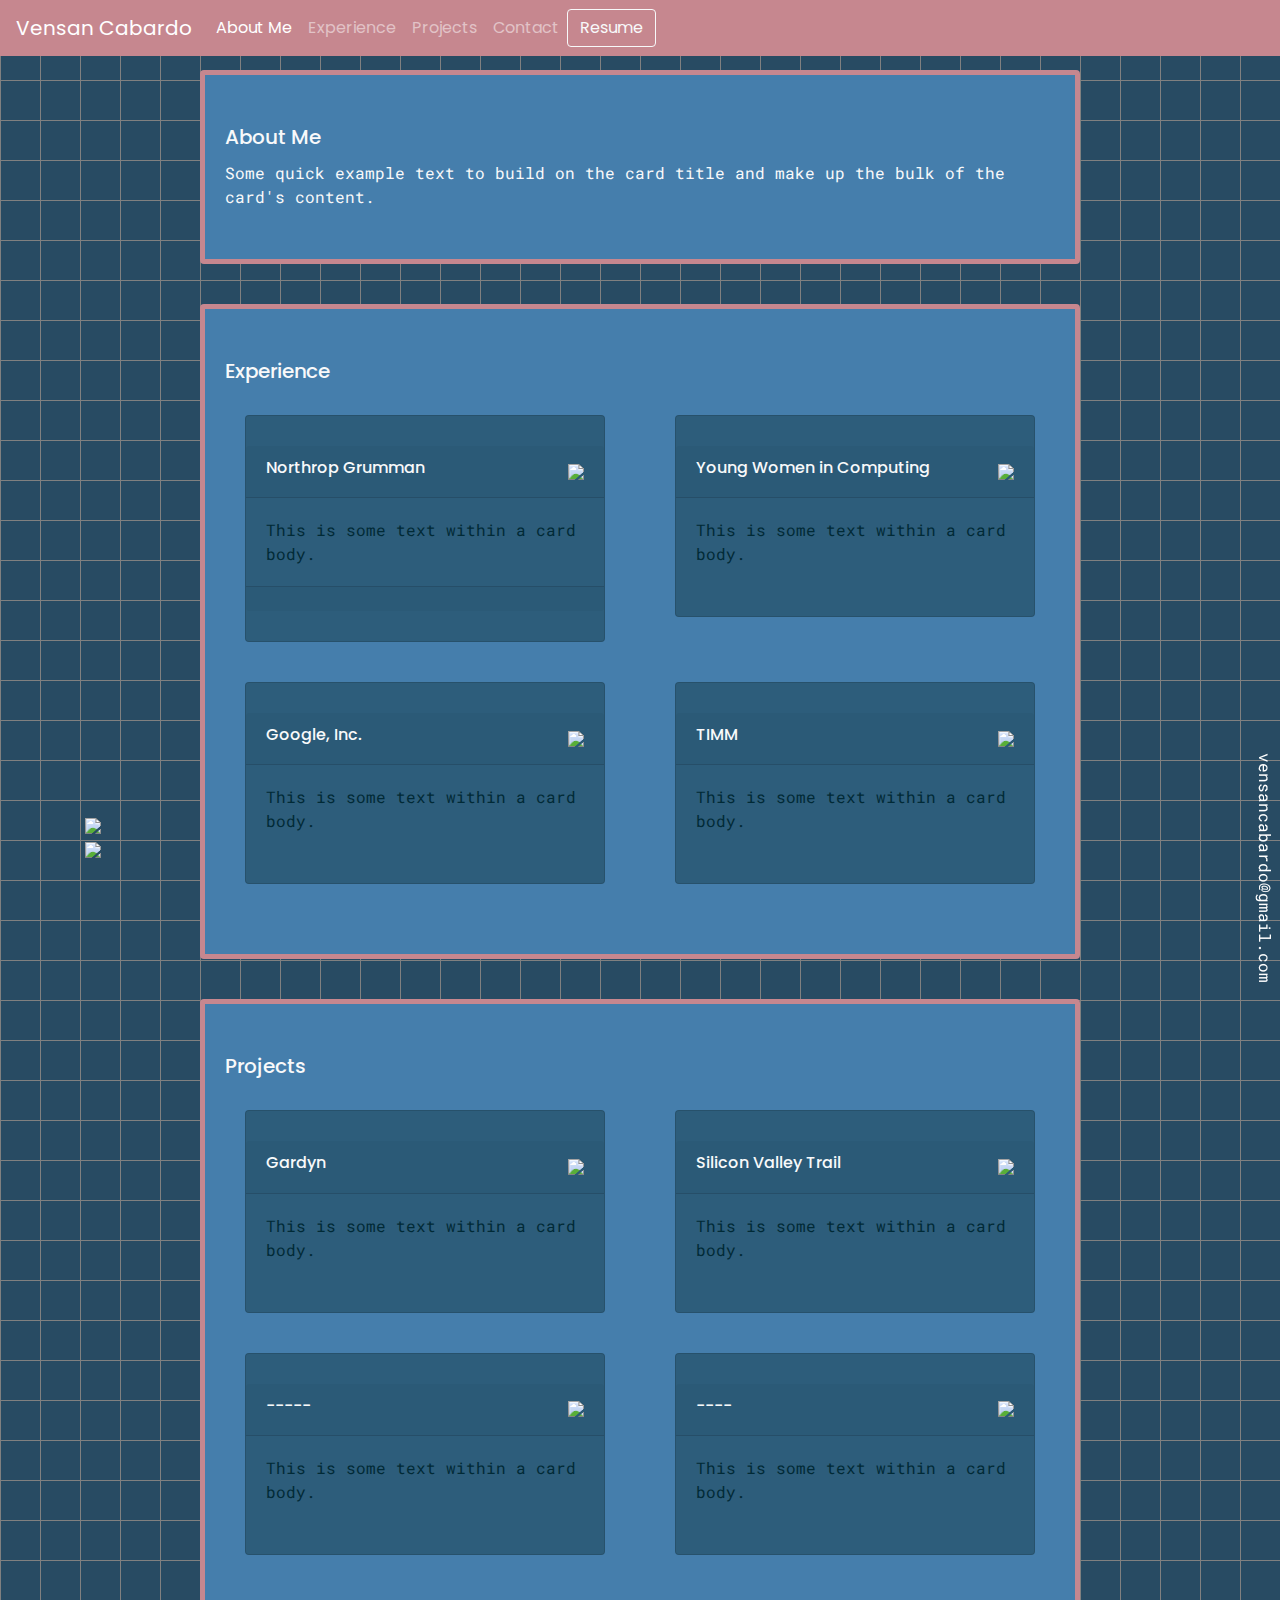
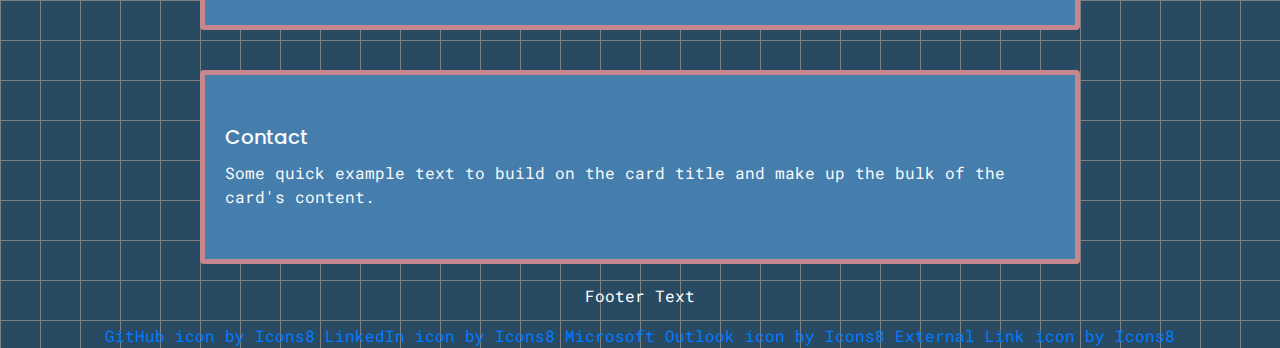
==== index.html @ 0f24e700 "A great deal of aesthetic changes, starting to fill in titles for the content that will go into the " ====
<!DOCTYPE html>
<html lang="en">
<head>
  <title>Vensan Cabardo</title>
  <meta charset="utf-8">
  <meta name="viewport" content="width=device-width, initial-scale=1">

  <link rel="stylesheet" href="https://maxcdn.bootstrapcdn.com/bootstrap/4.0.0/css/bootstrap.min.css" integrity="sha384-Gn5384xqQ1aoWXA+058RXPxPg6fy4IWvTNh0E263XmFcJlSAwiGgFAW/dAiS6JXm" crossorigin="anonymous">
  <link rel="preconnect" href="https://fonts.googleapis.com">
  <link rel="preconnect" href="https://fonts.gstatic.com" crossorigin>
  <link href="https://fonts.googleapis.com/css2?family=Poppins:ital,wght@1,600&display=swap" rel="stylesheet">
  <link href="https://fonts.googleapis.com/css2?family=Roboto+Mono:wght@200&display=swap" rel="stylesheet">

  <link rel="stylesheet" href="style.css">
</head>
<body>
  <nav class="navbar navbar-expand-lg navbar-dark navbar-bg-color fixed-top shadow-sm">
    <a class="navbar-brand" href="index.html">Vensan Cabardo</a>
    <button class="navbar-toggler" type="button" data-toggle="collapse" data-target="#navbarNav" aria-controls="navbarNav" aria-expanded="false" aria-label="Toggle navigation">
      <span class="navbar-toggler-icon"></span>
    </button>
    <div class="collapse navbar-collapse" id="navbarNav">
      <ul class="navbar-nav">
        <li class="nav-item active">
          <a class="nav-link" href="#about">About Me <span class="sr-only">(current)</span></a>
        </li>
        <li class="nav-item">
          <a class="nav-link" href="#experience">Experience</a>
        </li>
        <li class="nav-item">
          <a class="nav-link" href="#projects">Projects</a>
        </li>
        <li class="nav-item">
          <a class="nav-link" href="#contact">Contact</a>
        </li>
      </ul>

      <button class="btn btn-outline-light" type="button">Resume</button>
    </div>
  </nav>

  <div class="container">
    <div class="row">
      <div class="col-1">
        <div class="sidebar d-flex flex-column justify-content-center">
          <a href="https://github.com/vcabardo" target="_blank">
            <img class='logo' src="https://img.icons8.com/ios-glyphs/60/ffffff/github.png"/>
          </a>

          <a href="https://www.linkedin.com/in/vensan-cabardo/" target="_blank">
            <img class='logo' src="https://img.icons8.com/ios-glyphs/60/ffffff/linkedin.png"/>
          </a>
        </div>
      </div>

      <div class="col-10">
        <div id="about" class="row">
          <div class="col">
            <div class="card bg-primary border border-light">
              <div class="card-body text-light">
                <h5 class="card-title">About Me</h5>
                <p class="card-text">Some quick example text to build on the card title and make up the bulk of the card's content.</p>
              </div>
            </div>
          </div>
        </div>

        <div id="experience" class="row">
          <div class="col">
            <div class="card bg-primary border border-light">
              <div class="card-body text-light">
                <h5 class="card-title">Experience</h5>
                <div class="row">
                  <div class="col">
                    <div class="card info-card">
                      <div class="card-header d-flex flex-row justify-content-between">
                        <h6>Northrop Grumman</h6>
                        <a href="#" class="external-link">
                          <img src="https://img.icons8.com/material-outlined/24/ffffff/external-link.png"/>
                        </a>
                      </div>
                      <div class="card-body">
                        This is some text within a card body.
                      </div>
                      <div class="card-footer d-flex flex-row justify-content-center">
                        <!-- <p>Python</p>
                        <p>Flask</p>
                        <p>Agile</p>
                        <p>Tableau</p> -->
                      </div>
                    </div>
                  </div>
                  <div class="col">
                    <div class="card info-card">
                      <div class="card-header d-flex flex-row justify-content-between">
                        <h6>Young Women in Computing</h6>
                        <a href="#" class="external-link">
                          <img src="https://img.icons8.com/material-outlined/24/ffffff/external-link.png"/>
                        </a>
                      </div>
                      <div class="card-body">
                        This is some text within a card body.
                      </div>
                    </div>
                  </div>
                </div>
                <div class="row">
                  <div class="col">
                    <div class="card info-card">
                      <div class="card-header d-flex flex-row justify-content-between">
                        <h6>Google, Inc.</h6>
                        <a href="#" class="external-link">
                          <img src="https://img.icons8.com/material-outlined/24/ffffff/external-link.png"/>
                        </a>
                      </div>
                      <div class="card-body">
                        This is some text within a card body.
                      </div>
                    </div>
                  </div>
                  <div class="col">
                    <div class="card info-card">
                      <div class="card-header d-flex flex-row justify-content-between">
                        <h6>TIMM</h6>
                        <a href="#" class="external-link">
                          <img src="https://img.icons8.com/material-outlined/24/ffffff/external-link.png"/>
                        </a>
                      </div>
                      <div class="card-body">
                        This is some text within a card body.
                      </div>
                    </div>
                  </div>
                </div>
              </div>
            </div>
            </div>
        </div>

        <div id="projects" class="row">
          <div class="col">
            <div class="card bg-primary border border-light">
              <div class="card-body text-light">
                <h5 class="card-title">Projects</h5>
                <div class="row">
                  <div class="col">
                    <div class="card info-card">
                      <div class="card-header d-flex flex-row justify-content-between">
                        <h6>Gardyn</h6>
                        <a href="#" class="external-link">
                          <img src="https://img.icons8.com/material-outlined/24/ffffff/external-link.png"/>
                        </a>
                      </div>
                      <div class="card-body">
                        This is some text within a card body.
                      </div>
                    </div>
                  </div>
                  <div class="col">
                    <div class="card info-card">
                      <div class="card-header d-flex flex-row justify-content-between">
                        <h6>Silicon Valley Trail</h6>
                        <a href="#" class="external-link">
                          <img src="https://img.icons8.com/material-outlined/24/ffffff/external-link.png"/>
                        </a>
                      </div>
                      <div class="card-body">
                        This is some text within a card body.
                      </div>
                    </div>
                  </div>
                </div>
                <div class="row">
                  <div class="col">
                    <div class="card info-card">
                      <div class="card-header d-flex flex-row justify-content-between">
                        <h6>-----</h6>
                        <a href="#" class="external-link">
                          <img src="https://img.icons8.com/material-outlined/24/ffffff/external-link.png"/>
                        </a>
                      </div>
                      <div class="card-body">
                        This is some text within a card body.
                      </div>
                    </div>
                  </div>
                  <div class="col">
                    <div class="card info-card">
                      <div class="card-header d-flex flex-row justify-content-between">
                        <h6>----</h6>
                        <a href="#" class="external-link">
                          <img src="https://img.icons8.com/material-outlined/24/ffffff/external-link.png"/>
                        </a>
                      </div>
                      <div class="card-body">
                        This is some text within a card body.
                      </div>
                    </div>
                  </div>
                </div>
              </div>
            </div>
          </div>
        </div>

        <div id="contact" class="row">
          <div class="col">
            <div class="card bg-primary border border-light">
              <div class="card-body text-light">
                <h5 class="card-title">Contact</h5>
                <p class="card-text">Some quick example text to build on the card title and make up the bulk of the card's content.</p>
              </div>
            </div>
          </div>
        </div>
      </div>

      <div class="col-1">
        <div class="side-info sidebar d-flex flex-column justify-content-center">
          vensancabardo@gmail.com
        </div>
      </div>
    </div>
  </div>


<footer class="container-fluid text-center">
  <p>Footer Text</p>
  <a href="https://icons8.com/icon/62856/github">GitHub icon by Icons8</a>
  <a href="https://icons8.com/icon/98960/linkedin">LinkedIn icon by Icons8</a>
  <a href="https://icons8.com/icon/100638/microsoft-outlook">Microsoft Outlook icon by Icons8</a>
  <a href="https://icons8.com/icon/82787/external-link">External Link icon by Icons8</a>
</footer>

<script src="https://code.jquery.com/jquery-3.2.1.slim.min.js" integrity="sha384-KJ3o2DKtIkvYIK3UENzmM7KCkRr/rE9/Qpg6aAZGJwFDMVNA/GpGFF93hXpG5KkN" crossorigin="anonymous"></script>
<script src="https://cdnjs.cloudflare.com/ajax/libs/popper.js/1.12.9/umd/popper.min.js" integrity="sha384-ApNbgh9B+Y1QKtv3Rn7W3mgPxhU9K/ScQsAP7hUibX39j7fakFPskvXusvfa0b4Q" crossorigin="anonymous"></script>
<script src="https://maxcdn.bootstrapcdn.com/bootstrap/4.0.0/js/bootstrap.min.js" integrity="sha384-JZR6Spejh4U02d8jOt6vLEHfe/JQGiRRSQQxSfFWpi1MquVdAyjUar5+76PVCmYl" crossorigin="anonymous"></script>
</body>
</html>
---- style.css ----
body {
  width: 100%;
  height: 100%;
  margin: 0px;
  padding: 0px;
  padding-top: 50px;
  overflow-x: hidden;
  color: white;
  background-color: #284B63;

  background-size: 40px 40px;
  background-image:
  linear-gradient(to right, grey 1px, transparent 1px),
  linear-gradient(to bottom, grey 1px, transparent 1px);
  font-family: 'Roboto Mono', monospace;
}

.navbar-bg-color {
  background-color: #C6878F !important;
  color: black;
}

.navbar {
  font-family: 'Poppins', sans-serif;
}

.bg-primary {
  background-color: #457EAC !important;
  /* opacity: 0.75; */
}

a.nav-link {
  color: #012A36;
}

a.navbar-brand {
  color: white;
}

navbar-toggler {
  color: white;
}

.card-body {
  color: #012A36;
}
.card {
  margin: 20px;
}

div.card.bg-primary.border.border-light {
  border-width: 5px !important;
  border-color: #C6878F !important;
}

.sidebar {
  position: fixed;
  bottom: 0;
  padding-bottom: 40px;
}

.side-info {
  transform: rotate(90deg);
}

.logo {
  transition: all .2s ease-in-out;
}

.logo:hover {
  transform: scale(1.1);
}

.info-card {
  transition: all .2s ease-in-out;
  background-color: #2D5D7B !important;
}

.info-card:hover {
  transform: scale(1.1);
}

.external-link:hover {
  filter: brightness(75%);
}

h5 {
  font-family: 'Poppins', sans-serif  !important;
}

h6 {
  font-family: 'Poppins', sans-serif  !important;
}

.card {
  padding-top: 30px;
  padding-bottom: 30px;
}
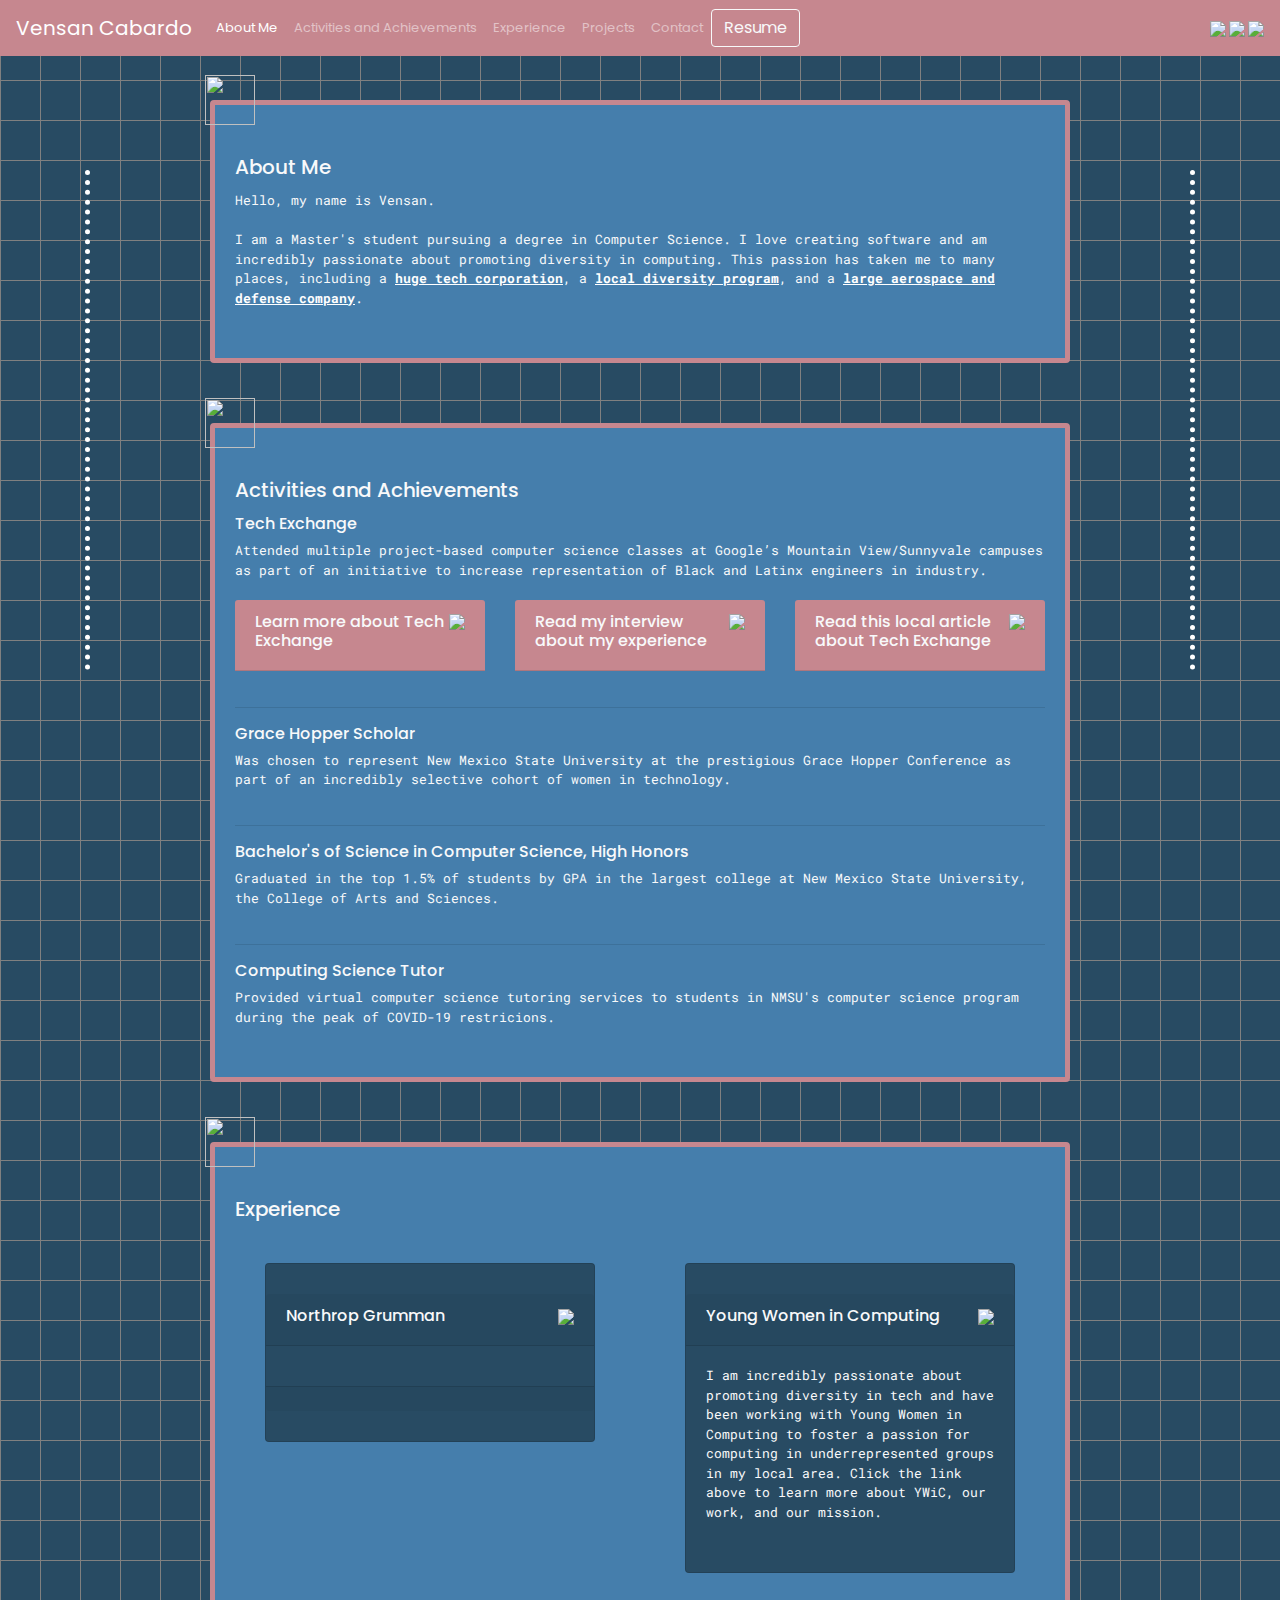
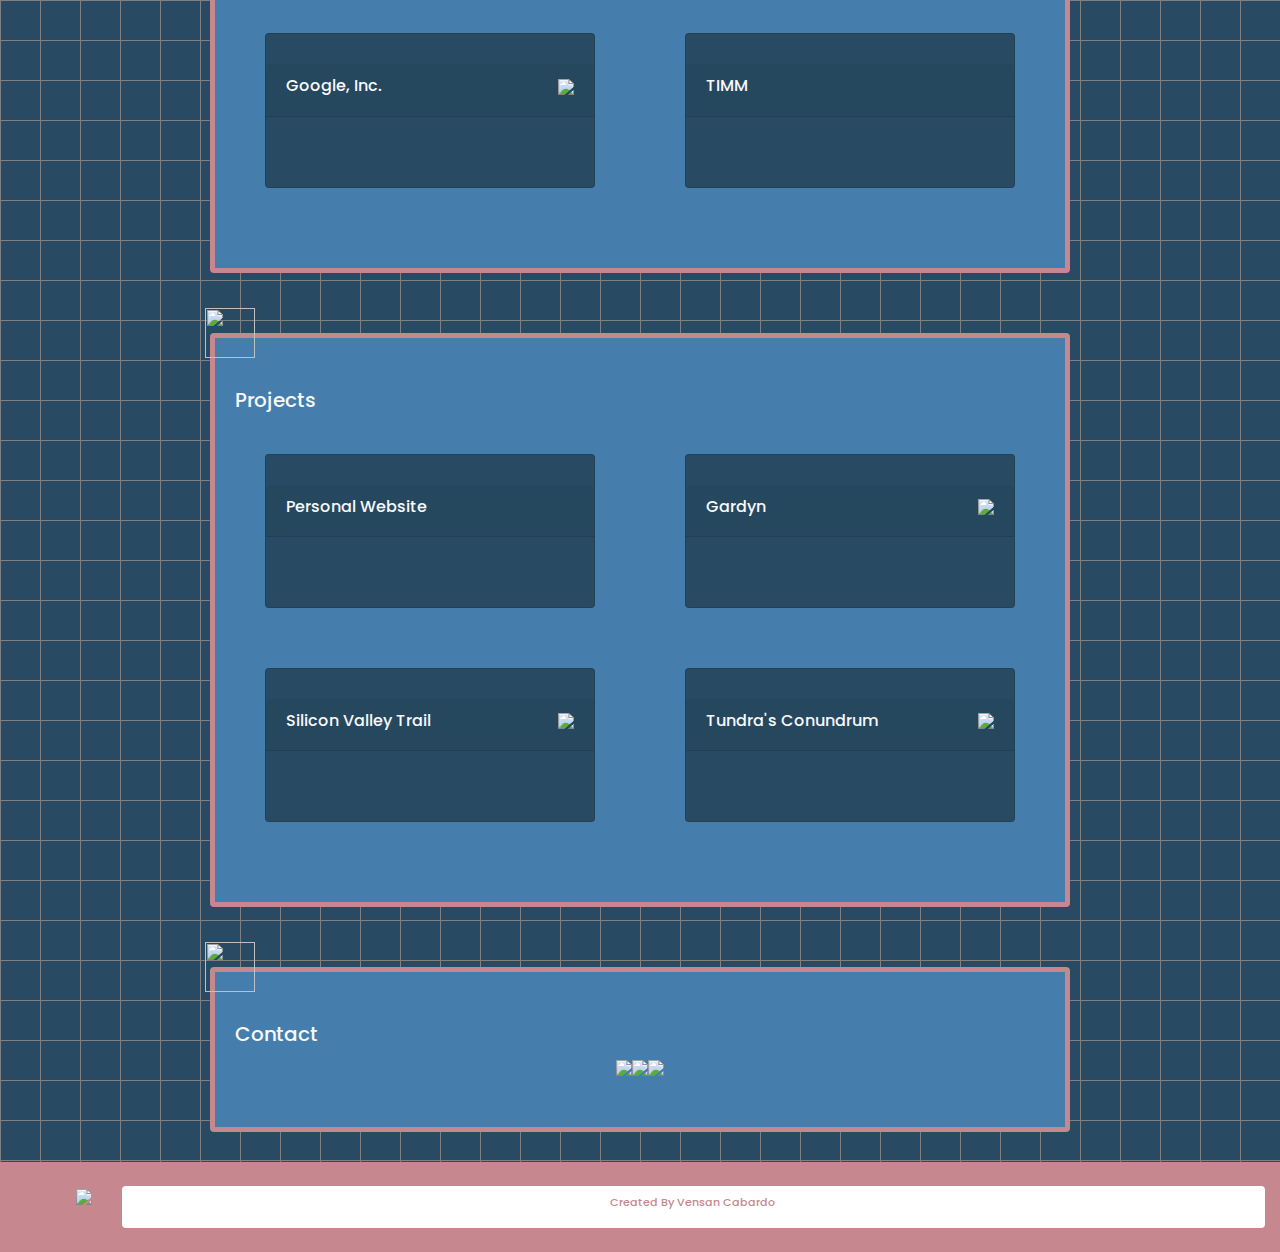
==== commit 7f208dfa: "Some changes to layout as well as additional content added to page" ====
--- a/index.html
+++ b/index.html
@@ -10,56 +10,150 @@
   <link rel="preconnect" href="https://fonts.gstatic.com" crossorigin>
   <link href="https://fonts.googleapis.com/css2?family=Poppins:ital,wght@1,600&display=swap" rel="stylesheet">
   <link href="https://fonts.googleapis.com/css2?family=Roboto+Mono:wght@200&display=swap" rel="stylesheet">
+  <link href="https://fonts.googleapis.com/css2?family=Open+Sans&display=swap" rel="stylesheet">
 
   <link rel="stylesheet" href="style.css">
+
+  <script src="script.js">
+
+  </script>
 </head>
 <body>
-  <nav class="navbar navbar-expand-lg navbar-dark navbar-bg-color fixed-top shadow-sm">
+  <nav class="navbar navbar-expand-md navbar-dark navbar-bg-color fixed-top shadow-sm">
     <a class="navbar-brand" href="index.html">Vensan Cabardo</a>
     <button class="navbar-toggler" type="button" data-toggle="collapse" data-target="#navbarNav" aria-controls="navbarNav" aria-expanded="false" aria-label="Toggle navigation">
       <span class="navbar-toggler-icon"></span>
     </button>
-    <div class="collapse navbar-collapse" id="navbarNav">
-      <ul class="navbar-nav">
-        <li class="nav-item active">
-          <a class="nav-link" href="#about">About Me <span class="sr-only">(current)</span></a>
-        </li>
-        <li class="nav-item">
-          <a class="nav-link" href="#experience">Experience</a>
-        </li>
-        <li class="nav-item">
-          <a class="nav-link" href="#projects">Projects</a>
-        </li>
-        <li class="nav-item">
-          <a class="nav-link" href="#contact">Contact</a>
-        </li>
-      </ul>
-
-      <button class="btn btn-outline-light" type="button">Resume</button>
-    </div>
+      <div class="collapse navbar-collapse" id="navbarNav">
+        <ul class="navbar-nav">
+          <li class="nav-item active">
+            <a class="nav-link" href="#about">About Me <span class="sr-only">(current)</span></a>
+          </li>
+          <li class="nav-item">
+            <a class="nav-link" href="#achievements">Activities and Achievements</a>
+          </li>
+          <li class="nav-item">
+            <a class="nav-link" href="#experience">Experience</a>
+          </li>
+          <li class="nav-item">
+            <a class="nav-link" href="#projects">Projects</a>
+          </li>
+          <li class="nav-item">
+            <a class="nav-link" href="#contact">Contact</a>
+          </li>
+        </ul>
+
+        <button class="btn btn-outline-light" type="button">Resume</button>
+      </div>
+
+      <div class="webpage-logos pull-right d-none d-md-block">
+        <img src="https://img.icons8.com/material-outlined/24/ffffff/minus.png"/>
+        <img src="https://img.icons8.com/material-outlined/24/ffffff/rounded-square.png"/>
+        <img src="https://img.icons8.com/material-outlined/24/ffffff/delete-sign.png"/>
+      </div>
+
   </nav>
 
   <div class="container">
     <div class="row">
       <div class="col-1">
-        <div class="sidebar d-flex flex-column justify-content-center">
-          <a href="https://github.com/vcabardo" target="_blank">
-            <img class='logo' src="https://img.icons8.com/ios-glyphs/60/ffffff/github.png"/>
-          </a>
-
-          <a href="https://www.linkedin.com/in/vensan-cabardo/" target="_blank">
-            <img class='logo' src="https://img.icons8.com/ios-glyphs/60/ffffff/linkedin.png"/>
-          </a>
-        </div>
+        <hr id="left">
       </div>
 
       <div class="col-10">
         <div id="about" class="row">
           <div class="col">
-            <div class="card bg-primary border border-light">
-              <div class="card-body text-light">
-                <h5 class="card-title">About Me</h5>
-                <p class="card-text">Some quick example text to build on the card title and make up the bulk of the card's content.</p>
+            <div class="position-relative">
+              <img class="corner-icon" src="https://img.icons8.com/material-rounded/96/ffffff/cursor.png"/>
+              <div class="card bg-primary border border-light">
+                <div class="card-body text-light text-light">
+                  <h5 class="card-title">About Me</h5>
+                    Hello, my name is Vensan. <br> <br>
+
+                    I am a Master's student pursuing a degree in Computer Science.
+                    I love creating software and am incredibly passionate about promoting diversity in computing.
+                    This passion has taken me to many places, including a <a href="https://www.google.com/" class="paragraph-link">huge tech corporation</a>, a
+                    <a href="https://ywic.nmsu.edu/" class="paragraph-link">local diversity program</a>, and a <a href="https://www.northropgrumman.com/" class="paragraph-link">large aerospace and defense company</a>.
+                </div>
+              </div>
+            </div>
+          </div>
+        </div>
+
+        <div id="achievements" class="row">
+          <div class="col">
+            <div class="position-relative">
+              <img class="corner-icon" src="https://img.icons8.com/material-rounded/96/ffffff/cursor.png"/>
+              <div class="card bg-primary border border-light">
+                <div class="card-body text-light text-light">
+                  <h5 class="card-title">Activities and Achievements</h5>
+                    <!-- <div class="card info-card"> -->
+                      <!-- <img class="card-img-top" src="ng_roy.jpg" alt="Card image cap"> -->
+
+                      <h6>Tech Exchange</h6>
+
+
+                        Attended multiple project-based computer science classes
+                        at Google’s Mountain View/Sunnyvale campuses as part of
+                        an initiative to increase representation of Black and Latinx
+                        engineers in industry.
+
+                        <br>
+                        <br>
+
+                      <div class="row">
+                        <div class="col">
+                          <div class="card-header d-flex flex-row justify-content-between simple-card">
+                            <h6>Learn more about Tech Exchange</h6>
+                            <a href="https://buildyourfuture.withgoogle.com/programs/tech-exchange/" target="_blank" class="external-link">
+                              <img src="https://img.icons8.com/material-outlined/24/ffffff/external-link.png"/>
+                            </a>
+                          </div>
+                        </div>
+
+                        <div class="col">
+                          <div class="card-header d-flex flex-row justify-content-between simple-card">
+                            <h6>Read my interview about my experience</h6>
+                            <a href="https://buildyourfuture.withgoogle.com/programs/tech-exchange/" target="_blank" class="external-link">
+                              <img src="https://img.icons8.com/material-outlined/24/ffffff/external-link.png"/>
+                            </a>
+                          </div>
+                        </div>
+
+                        <div class="col">
+                          <div class="card-header d-flex flex-row justify-content-between simple-card">
+                            <h6>Read this local article about Tech Exchange</h6>
+                            <a href="https://www.lcsun-news.com/story/news/local/community/2018/08/18/nmsu-students-among-small-group-spend-semester-google/1032789002/" target="_blank" class="external-link">
+                              <img src="https://img.icons8.com/material-outlined/24/ffffff/external-link.png"/>
+                            </a>
+                          </div>
+                        </div>
+                      </div>
+                    <!-- </div> -->
+                    <br>
+
+                    <hr/>
+
+                  <h6>Grace Hopper Scholar</h6>
+                    Was chosen to represent New Mexico State University at the prestigious Grace Hopper Conference as part of
+                    an incredibly selective cohort of women in technology.
+                    <br>
+                    <br>
+                  <hr/>
+
+                  <h6>Bachelor's of Science in Computer Science, High Honors</h6>
+                    Graduated in the top 1.5% of students by GPA in the largest college at New Mexico State University,
+                    the College of Arts and Sciences.
+                  <br>
+                  <br>
+                  <hr/>
+
+                  <h6>Computing Science Tutor</h6>
+                  Provided virtual computer science tutoring services to students in NMSU's computer science program
+                  during the peak of COVID-19 restricions.
+                  <br>
+
+                </div>
               </div>
             </div>
           </div>
@@ -67,133 +161,142 @@
 
         <div id="experience" class="row">
           <div class="col">
-            <div class="card bg-primary border border-light">
-              <div class="card-body text-light">
-                <h5 class="card-title">Experience</h5>
-                <div class="row">
-                  <div class="col">
-                    <div class="card info-card">
-                      <div class="card-header d-flex flex-row justify-content-between">
-                        <h6>Northrop Grumman</h6>
-                        <a href="#" class="external-link">
-                          <img src="https://img.icons8.com/material-outlined/24/ffffff/external-link.png"/>
-                        </a>
-                      </div>
-                      <div class="card-body">
-                        This is some text within a card body.
-                      </div>
-                      <div class="card-footer d-flex flex-row justify-content-center">
-                        <!-- <p>Python</p>
-                        <p>Flask</p>
-                        <p>Agile</p>
-                        <p>Tableau</p> -->
-                      </div>
-                    </div>
-                  </div>
-                  <div class="col">
-                    <div class="card info-card">
-                      <div class="card-header d-flex flex-row justify-content-between">
-                        <h6>Young Women in Computing</h6>
-                        <a href="#" class="external-link">
-                          <img src="https://img.icons8.com/material-outlined/24/ffffff/external-link.png"/>
-                        </a>
-                      </div>
-                      <div class="card-body">
-                        This is some text within a card body.
-                      </div>
-                    </div>
-                  </div>
-                </div>
-                <div class="row">
-                  <div class="col">
-                    <div class="card info-card">
-                      <div class="card-header d-flex flex-row justify-content-between">
-                        <h6>Google, Inc.</h6>
-                        <a href="#" class="external-link">
-                          <img src="https://img.icons8.com/material-outlined/24/ffffff/external-link.png"/>
-                        </a>
-                      </div>
-                      <div class="card-body">
-                        This is some text within a card body.
-                      </div>
-                    </div>
-                  </div>
-                  <div class="col">
-                    <div class="card info-card">
-                      <div class="card-header d-flex flex-row justify-content-between">
-                        <h6>TIMM</h6>
-                        <a href="#" class="external-link">
-                          <img src="https://img.icons8.com/material-outlined/24/ffffff/external-link.png"/>
-                        </a>
-                      </div>
-                      <div class="card-body">
-                        This is some text within a card body.
-                      </div>
-                    </div>
-                  </div>
-                </div>
-              </div>
-            </div>
-            </div>
+            <div class="position-relative">
+              <img class="corner-icon" src="https://img.icons8.com/material-rounded/96/ffffff/cursor.png"/>
+              <div class="card bg-primary border border-light">
+                <div class="card-body text-light text-light">
+                  <h5 class="card-title">Experience</h5>
+                  <div class="row">
+                    <div class="col">
+                      <div class="card info-card">
+                        <!-- <img class="card-img-top" src="ng_roy.jpg" alt="Card image cap"> -->
+                        <div class="card-header d-flex flex-row justify-content-between">
+                          <h6>Northrop Grumman</h6>
+                          <a href="https://www.northropgrumman.com/" target="_blank" class="external-link">
+                            <img src="https://img.icons8.com/material-outlined/24/ffffff/external-link.png"/>
+                          </a>
+                        </div>
+                        <div class="card-body text-light">
+
+                        </div>
+                        <div class="card-footer d-flex flex-row justify-content-center">
+                          <!-- <p>Python</p>
+                          <p>Flask</p>
+                          <p>Agile</p>
+                          <p>Tableau</p> -->
+                        </div>
+                      </div>
+                    </div>
+                    <div class="col">
+                      <div class="card info-card">
+                        <div class="card-header d-flex flex-row justify-content-between">
+                          <h6>Young Women in Computing</h6>
+                          <a href="https://ywic.nmsu.edu/" target="_blank" class="external-link">
+                            <img src="https://img.icons8.com/material-outlined/24/ffffff/external-link.png"/>
+                          </a>
+                        </div>
+                        <div class="card-body text-light">
+                            I am incredibly passionate about promoting diversity in tech and have been working
+                            with Young Women in Computing to foster
+                            a passion for computing in underrepresented groups in my local area.
+                            Click the link above to learn more about YWiC, our work, and our mission.
+                        </div>
+                      </div>
+                    </div>
+                  </div>
+                  <div class="row">
+                    <div class="col">
+                      <div class="card info-card">
+                        <!-- <img class="card-img-top" src="google.jpg" alt="Card image cap"> -->
+                        <div class="card-header d-flex flex-row justify-content-between">
+                          <h6>Google, Inc.</h6>
+                          <a href="https://buildyourfuture.withgoogle.com/programs/step/" class="external-link">
+                            <img src="https://img.icons8.com/material-outlined/24/ffffff/external-link.png"/>
+                          </a>
+                        </div>
+                        <div class="card-body text-light">
+
+                        </div>
+                      </div>
+                    </div>
+                    <div class="col">
+                      <div class="card info-card">
+                        <div class="card-header d-flex flex-row justify-content-between">
+                          <h6>TIMM</h6>
+
+                        </div>
+                        <div class="card-body text-light">
+
+                        </div>
+                      </div>
+                    </div>
+                  </div>
+                </div>
+              </div>
+            </div>
+          </div>
         </div>
 
         <div id="projects" class="row">
           <div class="col">
-            <div class="card bg-primary border border-light">
-              <div class="card-body text-light">
-                <h5 class="card-title">Projects</h5>
-                <div class="row">
-                  <div class="col">
-                    <div class="card info-card">
-                      <div class="card-header d-flex flex-row justify-content-between">
-                        <h6>Gardyn</h6>
-                        <a href="#" class="external-link">
-                          <img src="https://img.icons8.com/material-outlined/24/ffffff/external-link.png"/>
-                        </a>
-                      </div>
-                      <div class="card-body">
-                        This is some text within a card body.
-                      </div>
-                    </div>
-                  </div>
-                  <div class="col">
-                    <div class="card info-card">
-                      <div class="card-header d-flex flex-row justify-content-between">
-                        <h6>Silicon Valley Trail</h6>
-                        <a href="#" class="external-link">
-                          <img src="https://img.icons8.com/material-outlined/24/ffffff/external-link.png"/>
-                        </a>
-                      </div>
-                      <div class="card-body">
-                        This is some text within a card body.
-                      </div>
-                    </div>
-                  </div>
-                </div>
-                <div class="row">
-                  <div class="col">
-                    <div class="card info-card">
-                      <div class="card-header d-flex flex-row justify-content-between">
-                        <h6>-----</h6>
-                        <a href="#" class="external-link">
-                          <img src="https://img.icons8.com/material-outlined/24/ffffff/external-link.png"/>
-                        </a>
-                      </div>
-                      <div class="card-body">
-                        This is some text within a card body.
-                      </div>
-                    </div>
-                  </div>
-                  <div class="col">
-                    <div class="card info-card">
-                      <div class="card-header d-flex flex-row justify-content-between">
-                        <h6>----</h6>
-                        <a href="#" class="external-link">
-                          <img src="https://img.icons8.com/material-outlined/24/ffffff/external-link.png"/>
-                        </a>
-                      </div>
-                      <div class="card-body">
-                        This is some text within a card body.
+            <div class="position-relative">
+              <img class="corner-icon" src="https://img.icons8.com/material-rounded/96/ffffff/cursor.png"/>
+              <div class="card bg-primary border border-light">
+                <div class="card-body text-light text-light">
+                  <h5 class="card-title">Projects</h5>
+                  <div class="row">
+                    <div class="col">
+                      <div class="card info-card">
+                        <div class="card-header d-flex flex-row justify-content-between">
+                          <h6>Personal Website</h6>
+                          <!-- <a href="#" class="external-link">
+                            <img src="https://img.icons8.com/material-outlined/24/ffffff/external-link.png"/>
+                          </a> -->
+                        </div>
+                        <div class="card-body text-light">
+
+                        </div>
+                      </div>
+                    </div>
+                    <div class="col">
+                      <div class="card info-card">
+                        <div class="card-header d-flex flex-row justify-content-between">
+                          <h6>Gardyn</h6>
+                          <a href="https://gardynapp.web.app/" class="external-link" target="_blank">
+                            <img src="https://img.icons8.com/material-outlined/24/ffffff/external-link.png"/>
+                          </a>
+                        </div>
+                        <div class="card-body text-light">
+
+                        </div>
+                      </div>
+                    </div>
+                  </div>
+                  <div class="row">
+                    <div class="col">
+                      <div class="card info-card">
+                        <div class="card-header d-flex flex-row justify-content-between">
+                          <h6>Silicon Valley Trail</h6>
+                          <a href="#" class="external-link">
+                            <img src="https://img.icons8.com/material-outlined/24/ffffff/external-link.png"/>
+                          </a>
+                        </div>
+                        <div class="card-body text-light">
+
+                        </div>
+                      </div>
+                    </div>
+                    <div class="col">
+                      <div class="card info-card">
+                        <div class="card-header d-flex flex-row justify-content-between">
+                          <h6>Tundra's Conundrum</h6>
+                          <a href="#" class="external-link">
+                            <img src="https://img.icons8.com/material-outlined/24/ffffff/external-link.png"/>
+                          </a>
+                        </div>
+                        <div class="card-body text-light">
+
+                        </div>
                       </div>
                     </div>
                   </div>
@@ -205,10 +308,23 @@
 
         <div id="contact" class="row">
           <div class="col">
-            <div class="card bg-primary border border-light">
-              <div class="card-body text-light">
-                <h5 class="card-title">Contact</h5>
-                <p class="card-text">Some quick example text to build on the card title and make up the bulk of the card's content.</p>
+            <div class="position-relative">
+              <img class="corner-icon" src="https://img.icons8.com/material-rounded/96/ffffff/cursor.png"/>
+              <div class="card bg-primary border border-light">
+                <div class="card-body text-light text-light">
+                  <h5 class="card-title">Contact</h5>
+                  <div class="d-flex flex-row justify-content-center">
+                    <a href="mailto:vcabardo@nmsu.edu" target="_blank">
+                      <img class='logo' src="https://img.icons8.com/ios-glyphs/60/ffffff/ms-outlook.png"/>
+                    </a>
+                    <a href="https://github.com/vcabardo" target="_blank">
+                      <img class='logo' src="https://img.icons8.com/ios-glyphs/60/ffffff/github.png"/>
+                    </a>
+                    <a href="https://www.linkedin.com/in/vensan-cabardo/" target="_blank">
+                      <img class='logo' src="https://img.icons8.com/ios-glyphs/60/ffffff/linkedin.png"/>
+                    </a>
+                  </div>
+                </div>
               </div>
             </div>
           </div>
@@ -216,21 +332,44 @@
       </div>
 
       <div class="col-1">
-        <div class="side-info sidebar d-flex flex-column justify-content-center">
-          vensancabardo@gmail.com
-        </div>
+          <hr id="right">
       </div>
     </div>
   </div>
 
 
-<footer class="container-fluid text-center">
-  <p>Footer Text</p>
-  <a href="https://icons8.com/icon/62856/github">GitHub icon by Icons8</a>
-  <a href="https://icons8.com/icon/98960/linkedin">LinkedIn icon by Icons8</a>
-  <a href="https://icons8.com/icon/100638/microsoft-outlook">Microsoft Outlook icon by Icons8</a>
-  <a href="https://icons8.com/icon/82787/external-link">External Link icon by Icons8</a>
+<footer>
+  <div class="container-fluid text-center text-lg-start text-light navbar-bg-color">
+    <!-- <div class="row ">
+      <div class="col">
+
+      </div>
+    </div> -->
+    <div class="row d-flex flex-row justify-content-between pt-4 pb-4">
+      <div class="col-1 text-right">
+        <img src="https://img.icons8.com/material-outlined/48/ffffff/search--v1.png"/>
+      </div>
+      <div class="col-11">
+        <div class="rect rounded">
+          <h6 class="search-text">Created By Vensan Cabardo</h6>
+        </div>
+      </div>
+    </div>
+    <!-- <div class="row">
+      <div class="col">
+        <a href="https://icons8.com/icon/62856/github">GitHub icon by Icons8</a>
+        <a href="https://icons8.com/icon/98960/linkedin">LinkedIn icon by Icons8</a>
+        <a href="https://icons8.com/icon/82787/external-link">External Link icon by Icons8</a>
+        <a href="https://icons8.com/icon/82771/delete">Delete icon by Icons8</a>
+        <a href="https://icons8.com/icon/6q0VaNeSlcPI/rounded-square">Rounded Square icon by Icons8</a>
+        <a href="https://icons8.com/icon/85458/minus">Minus icon by Icons8</a>
+        <a href="https://icons8.com/icon/100638/microsoft-outlook">Microsoft Outlook icon by Icons8</a>
+      </div>
+    </div> -->
+  </div>
 </footer>
+
+
 
 <script src="https://code.jquery.com/jquery-3.2.1.slim.min.js" integrity="sha384-KJ3o2DKtIkvYIK3UENzmM7KCkRr/rE9/Qpg6aAZGJwFDMVNA/GpGFF93hXpG5KkN" crossorigin="anonymous"></script>
 <script src="https://cdnjs.cloudflare.com/ajax/libs/popper.js/1.12.9/umd/popper.min.js" integrity="sha384-ApNbgh9B+Y1QKtv3Rn7W3mgPxhU9K/ScQsAP7hUibX39j7fakFPskvXusvfa0b4Q" crossorigin="anonymous"></script>
--- a/style.css
+++ b/style.css
@@ -3,7 +3,7 @@
   height: 100%;
   margin: 0px;
   padding: 0px;
-  padding-top: 50px;
+  padding-top: 70px;
   overflow-x: hidden;
   color: white;
   background-color: #284B63;
@@ -13,6 +13,7 @@
   linear-gradient(to right, grey 1px, transparent 1px),
   linear-gradient(to bottom, grey 1px, transparent 1px);
   font-family: 'Roboto Mono', monospace;
+  font-size: 13px;
 }
 
 .navbar-bg-color {
@@ -44,8 +45,17 @@
 .card-body {
   color: #012A36;
 }
+
+/* .card-header {
+  color: #012A36;
+}
+
+.card-footer {
+  color: #012A36;
+} */
+
 .card {
-  margin: 20px;
+  margin: 30px;
 }
 
 div.card.bg-primary.border.border-light {
@@ -55,8 +65,6 @@
 
 .sidebar {
   position: fixed;
-  bottom: 0;
-  padding-bottom: 40px;
 }
 
 .side-info {
@@ -73,7 +81,7 @@
 
 .info-card {
   transition: all .2s ease-in-out;
-  background-color: #2D5D7B !important;
+  background-color: #284B63 !important;
 }
 
 .info-card:hover {
@@ -96,3 +104,56 @@
   padding-top: 30px;
   padding-bottom: 30px;
 }
+
+.corner-icon {
+  width: 50px;
+  height: 50px;
+  position: absolute;
+  left: 0;
+  top: 0;
+  transform: translate(50%,-50%);
+  z-index: 100;
+}
+
+hr#right {
+  margin-top: 100px;
+  border: none;
+  border-right: 5px dotted white;
+  height: 500px;
+}
+
+hr#left {
+  margin-top: 100px;
+  border: none;
+  border-left: 5px dotted white;
+  height: 500px;
+}
+
+.rect {
+  background-color: white;
+  padding: 10px;
+}
+
+.search-text {
+  color: #C6878F;
+  font-size: 11px;
+}
+
+.card-text {
+  font-family: 'Open Sans', sans-serif;
+}
+
+.simple-card {
+  background-color: #C6878F !important;
+}
+
+.paragraph-link {
+  color:white;
+  text-decoration: underline;
+  font-weight: bold;
+}
+
+.paragraph-link:hover {
+  color: white;
+  filter: brightness(75%);
+}
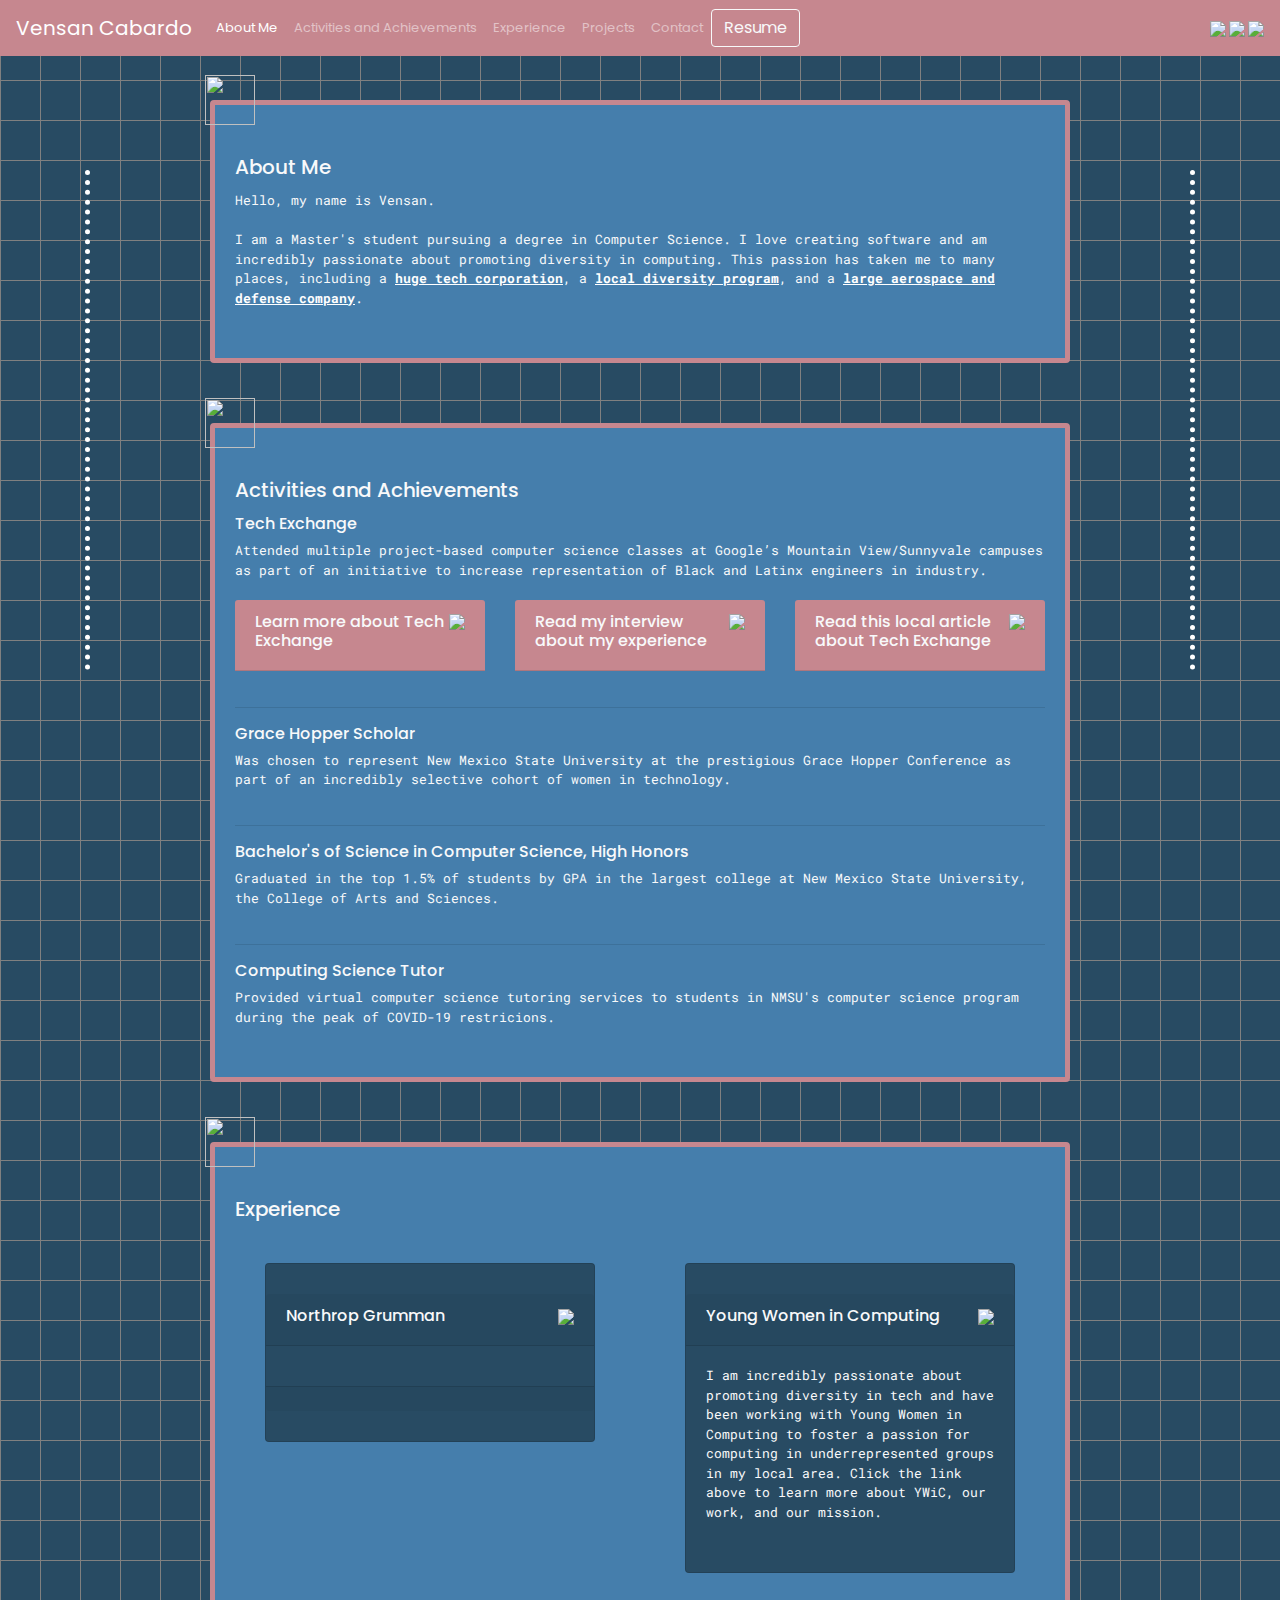
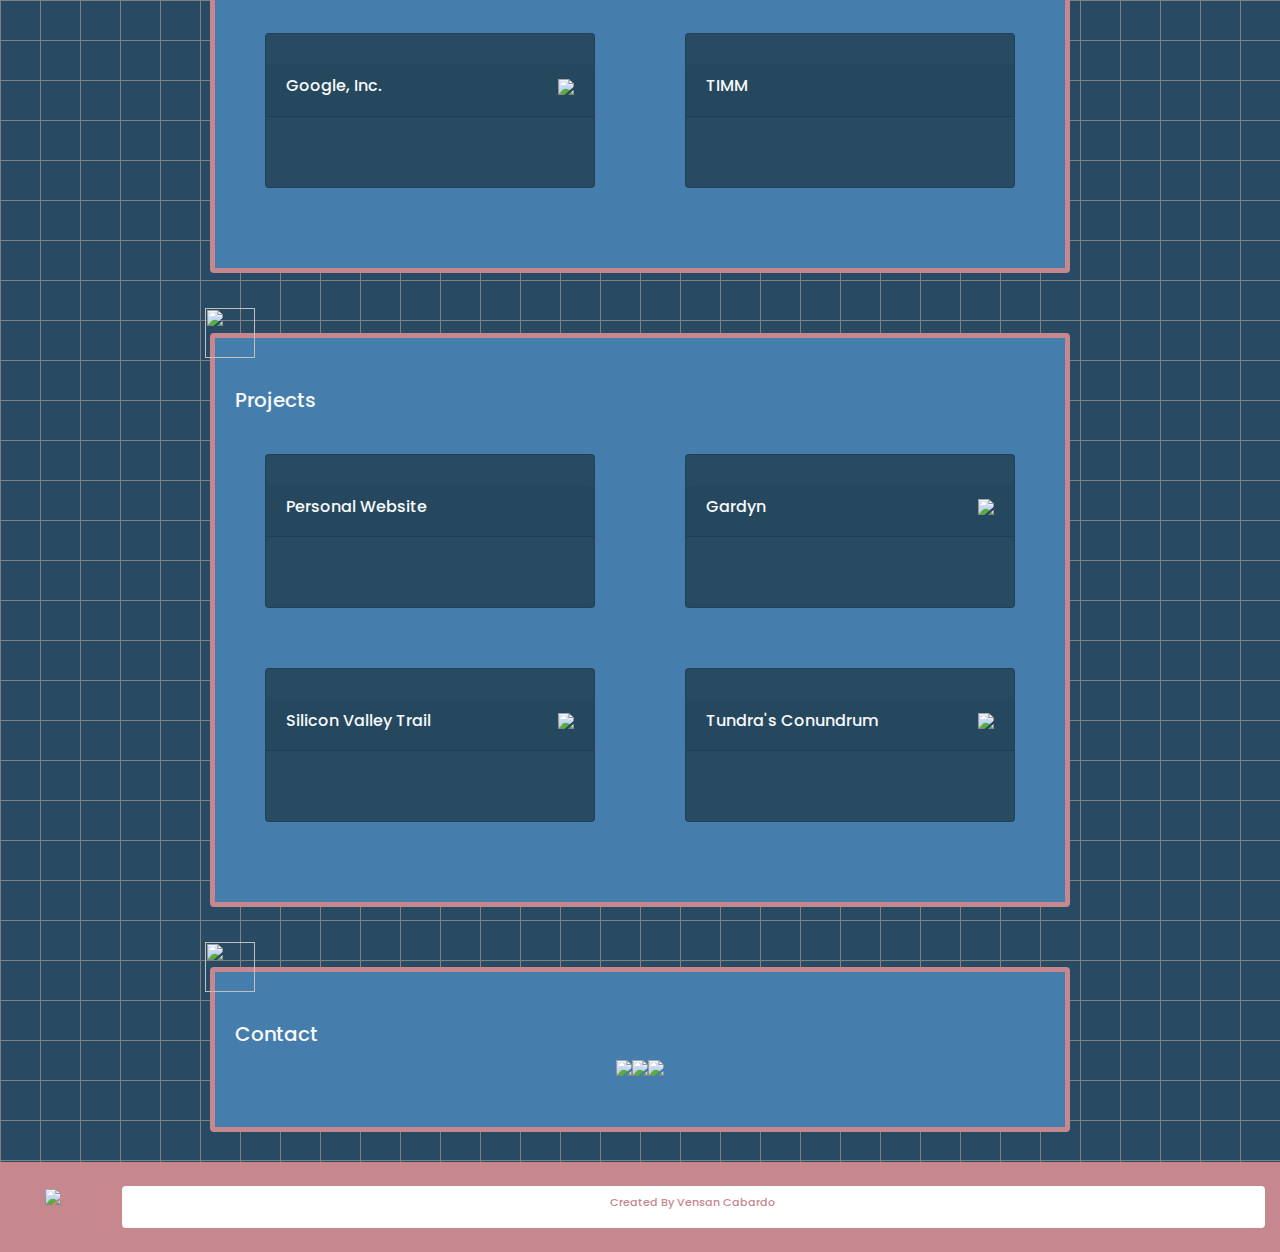
==== commit cfcfb925: "Update index.html" ====
--- a/index.html
+++ b/index.html
@@ -3,7 +3,7 @@
 <head>
   <title>Vensan Cabardo</title>
   <meta charset="utf-8">
-  <meta name="viewport" content="width=device-width, initial-scale=1">
+  <meta name="viewport" content="width=device-width, initial-scale=1, maximum-scale=1, user-scalable=no">
 
   <link rel="stylesheet" href="https://maxcdn.bootstrapcdn.com/bootstrap/4.0.0/css/bootstrap.min.css" integrity="sha384-Gn5384xqQ1aoWXA+058RXPxPg6fy4IWvTNh0E263XmFcJlSAwiGgFAW/dAiS6JXm" crossorigin="anonymous">
   <link rel="preconnect" href="https://fonts.googleapis.com">
@@ -56,11 +56,11 @@
 
   <div class="container">
     <div class="row">
-      <div class="col-1">
+      <div class="col-sm-1 d-none d-sm-block">
         <hr id="left">
       </div>
 
-      <div class="col-10">
+      <div class="col-sm-10">
         <div id="about" class="row">
           <div class="col">
             <div class="position-relative">
@@ -331,7 +331,7 @@
         </div>
       </div>
 
-      <div class="col-1">
+      <div class="col-sm-1 d-none d-sm-block">
           <hr id="right">
       </div>
     </div>
@@ -346,10 +346,10 @@
       </div>
     </div> -->
     <div class="row d-flex flex-row justify-content-between pt-4 pb-4">
-      <div class="col-1 text-right">
+      <div class="col-sm-1">
         <img src="https://img.icons8.com/material-outlined/48/ffffff/search--v1.png"/>
       </div>
-      <div class="col-11">
+      <div class="col-sm-11">
         <div class="rect rounded">
           <h6 class="search-text">Created By Vensan Cabardo</h6>
         </div>
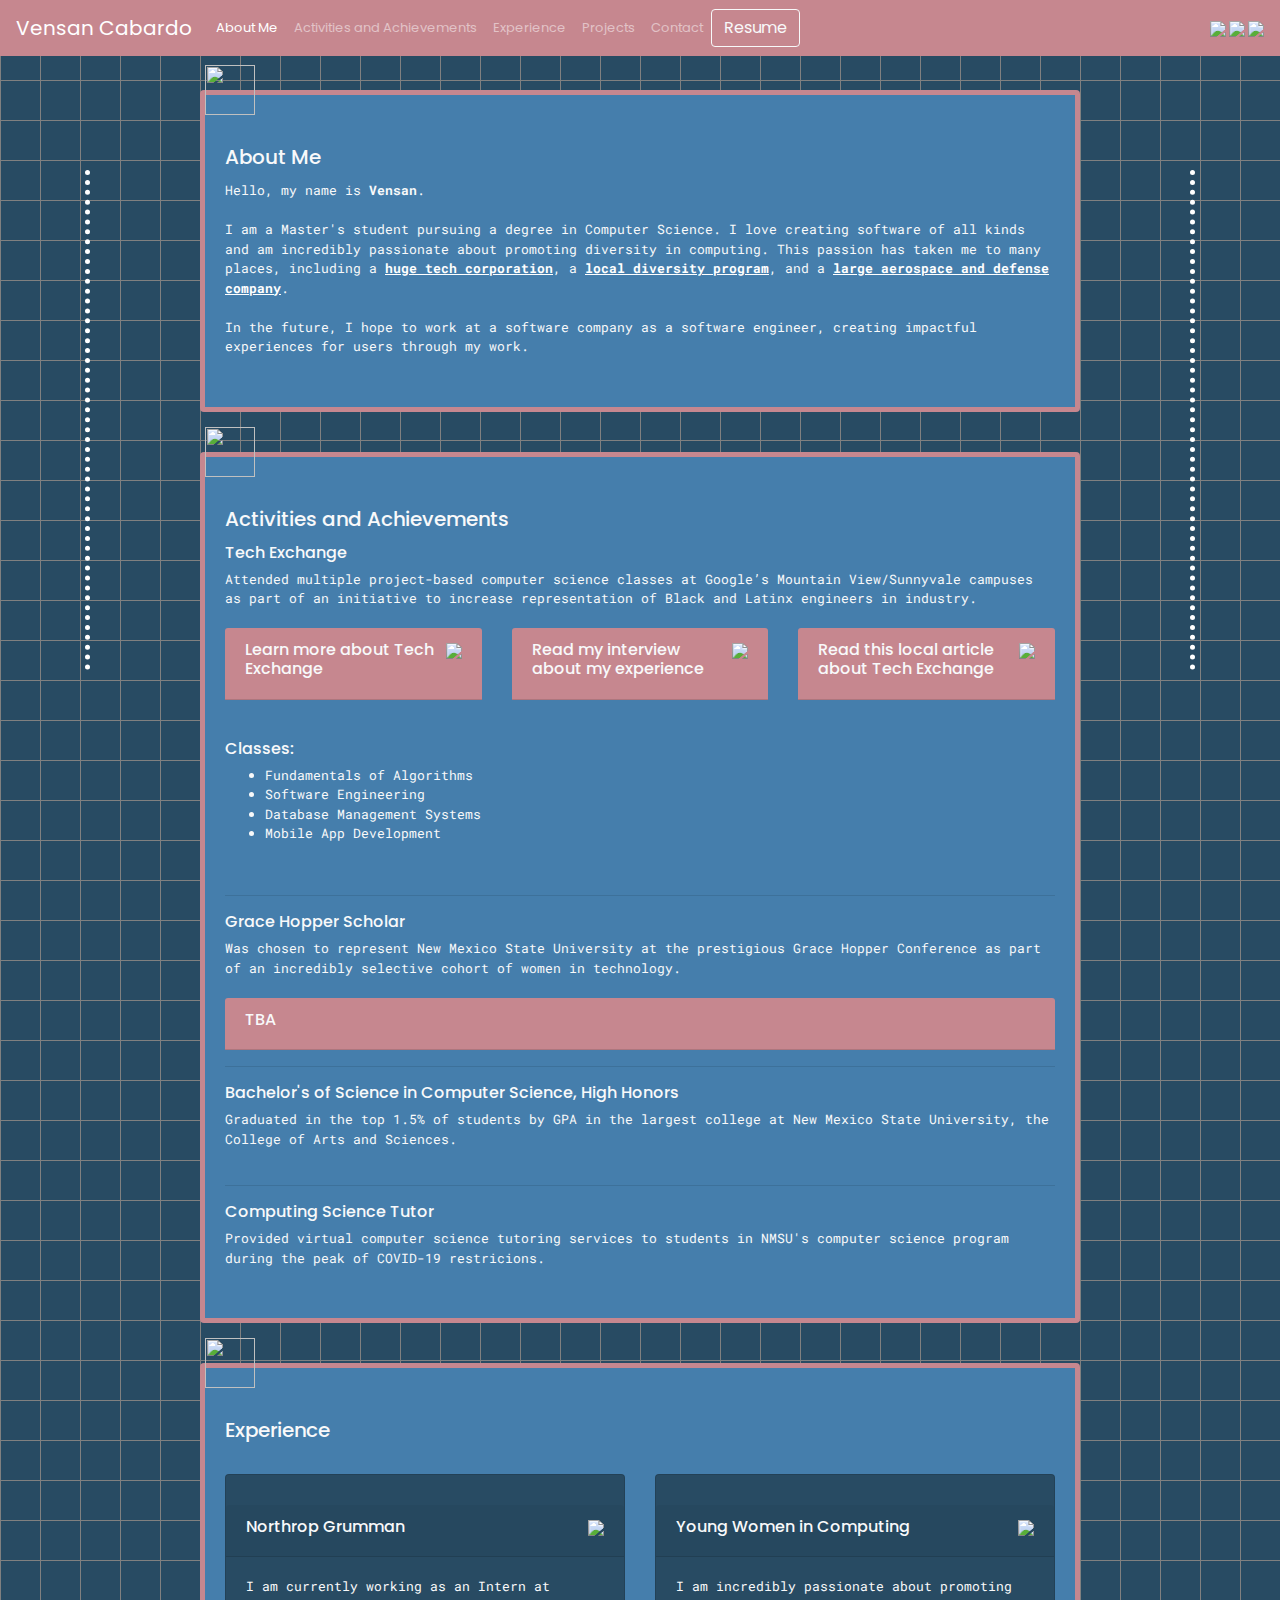
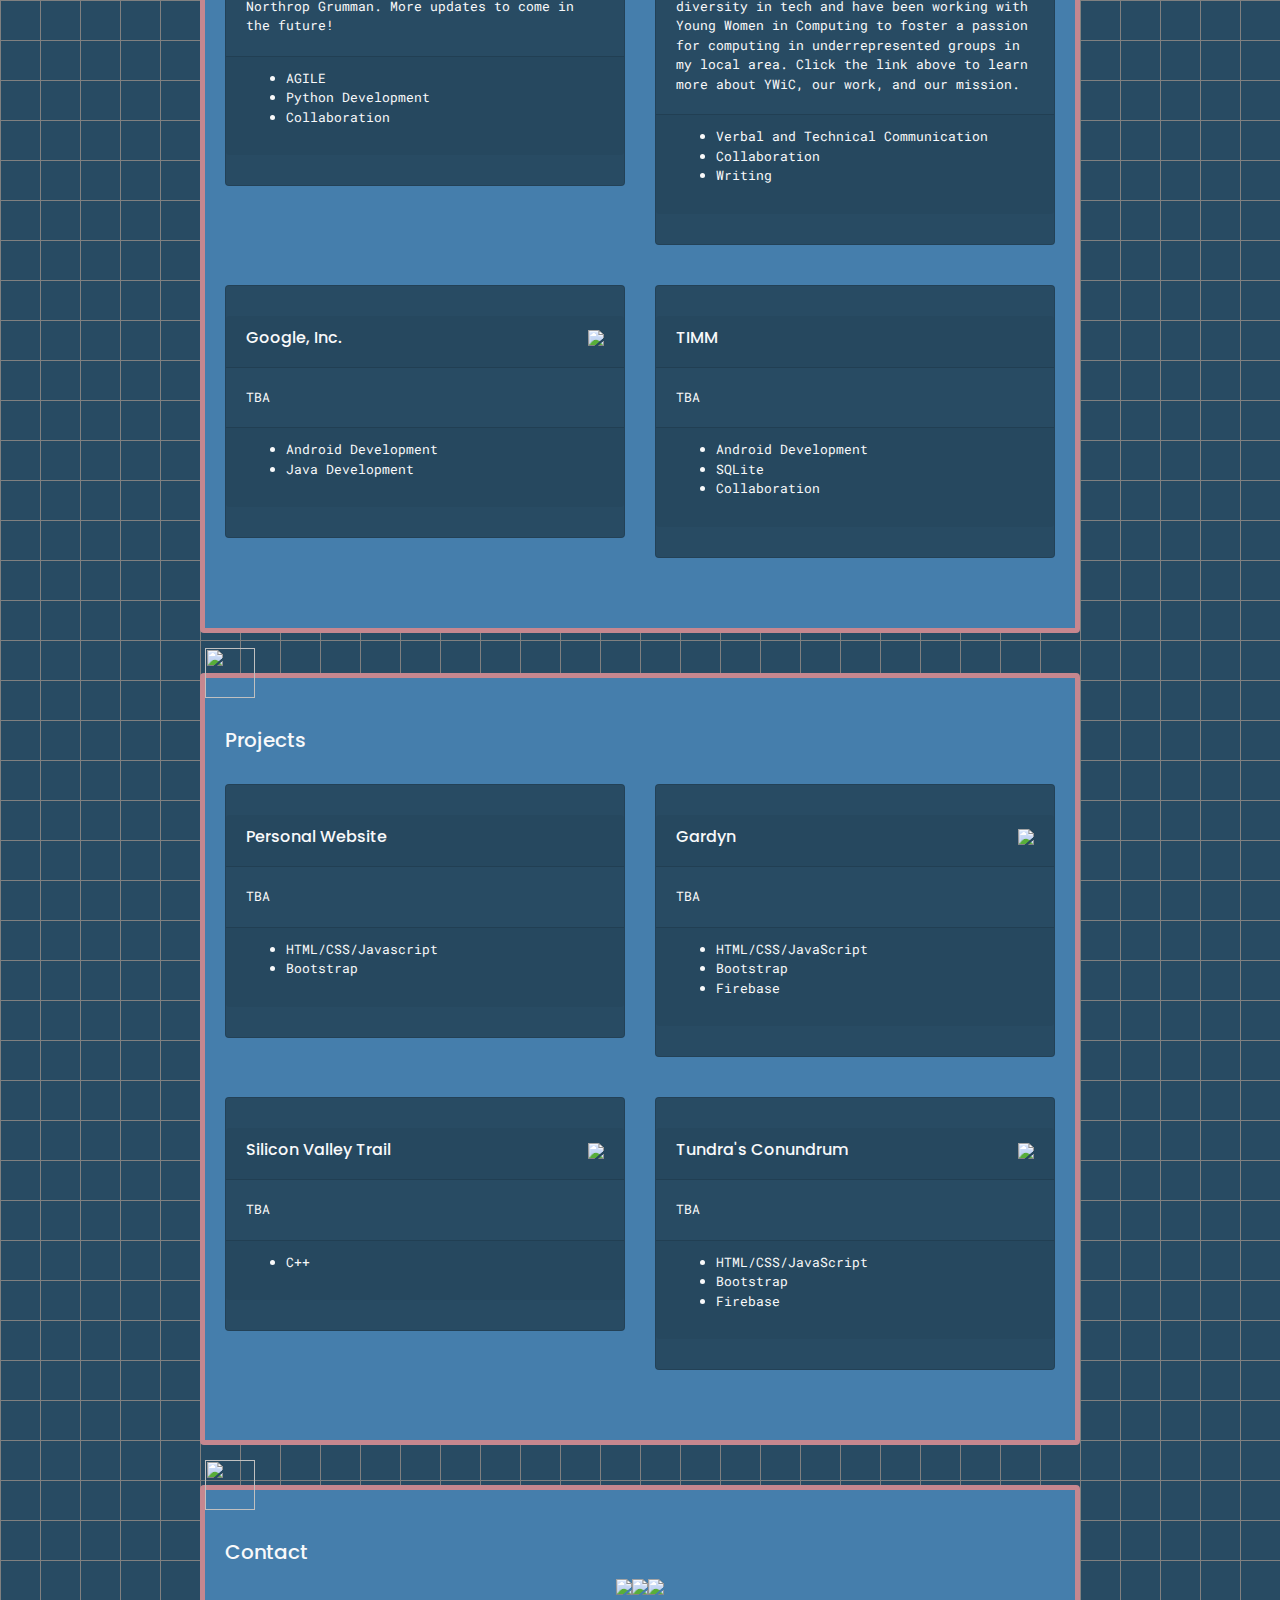
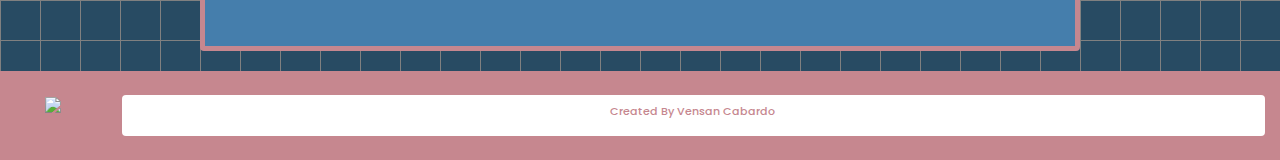
==== commit 5ae67ab6: "Adding more information" ====
--- a/index.html
+++ b/index.html
@@ -68,12 +68,14 @@
               <div class="card bg-primary border border-light">
                 <div class="card-body text-light text-light">
                   <h5 class="card-title">About Me</h5>
-                    Hello, my name is Vensan. <br> <br>
+                    Hello, my name is <strong>Vensan</strong>. <br> <br>
 
                     I am a Master's student pursuing a degree in Computer Science.
-                    I love creating software and am incredibly passionate about promoting diversity in computing.
+                    I love creating software of all kinds and am incredibly passionate about promoting diversity in computing.
                     This passion has taken me to many places, including a <a href="https://www.google.com/" class="paragraph-link">huge tech corporation</a>, a
                     <a href="https://ywic.nmsu.edu/" class="paragraph-link">local diversity program</a>, and a <a href="https://www.northropgrumman.com/" class="paragraph-link">large aerospace and defense company</a>.
+                    <br><br>
+                    In the future, I hope to work at a software company as a software engineer, creating impactful experiences for users through my work.
                 </div>
               </div>
             </div>
@@ -114,7 +116,7 @@
                         <div class="col">
                           <div class="card-header d-flex flex-row justify-content-between simple-card">
                             <h6>Read my interview about my experience</h6>
-                            <a href="https://buildyourfuture.withgoogle.com/programs/tech-exchange/" target="_blank" class="external-link">
+                            <a href="https://www.blog.google/outreach-initiatives/diversity/tech-exchange-students/" target="_blank" class="external-link">
                               <img src="https://img.icons8.com/material-outlined/24/ffffff/external-link.png"/>
                             </a>
                           </div>
@@ -129,6 +131,15 @@
                           </div>
                         </div>
                       </div>
+                      <br>
+                      <br>
+                      <h6>Classes:</h6>
+                      <ul>
+                        <li>Fundamentals of Algorithms</li>
+                        <li>Software Engineering</li>
+                        <li>Database Management Systems</li>
+                        <li>Mobile App Development</li>
+                      </ul>
                     <!-- </div> -->
                     <br>
 
@@ -139,6 +150,13 @@
                     an incredibly selective cohort of women in technology.
                     <br>
                     <br>
+                    <div class="row">
+                      <div class="col">
+                        <div class="card-header d-flex flex-row justify-content-between simple-card">
+                          <h6>TBA</h6>
+                        </div>
+                      </div>
+                    </div>
                   <hr/>
 
                   <h6>Bachelor's of Science in Computer Science, High Honors</h6>
@@ -177,14 +195,17 @@
                           </a>
                         </div>
                         <div class="card-body text-light">
-
-                        </div>
-                        <div class="card-footer d-flex flex-row justify-content-center">
-                          <!-- <p>Python</p>
-                          <p>Flask</p>
-                          <p>Agile</p>
-                          <p>Tableau</p> -->
-                        </div>
+                          I am currently working as an Intern at Northrop Grumman. More updates to come in the future!
+                        </div>
+                        <!-- <div class="card-footer d-flex flex-row justify-content-center"> -->
+                          <div class="card-footer text-light">
+                            <ul>
+                              <li>AGILE</li>
+                              <li>Python Development</li>
+                              <li>Collaboration</li>
+                            </ul>
+                          </div>
+                        <!-- </div> -->
                       </div>
                     </div>
                     <div class="col">
@@ -201,6 +222,13 @@
                             a passion for computing in underrepresented groups in my local area.
                             Click the link above to learn more about YWiC, our work, and our mission.
                         </div>
+                        <div class="card-footer text-light">
+                          <ul>
+                            <li>Verbal and Technical Communication</li>
+                            <li>Collaboration</li>
+                            <li>Writing</li>
+                          </ul>
+                        </div>
                       </div>
                     </div>
                   </div>
@@ -215,7 +243,13 @@
                           </a>
                         </div>
                         <div class="card-body text-light">
-
+                          TBA
+                        </div>
+                        <div class="card-footer text-light">
+                          <ul>
+                            <li>Android Development</li>
+                            <li>Java Development</li>
+                          </ul>
                         </div>
                       </div>
                     </div>
@@ -226,7 +260,14 @@
 
                         </div>
                         <div class="card-body text-light">
-
+                          TBA
+                        </div>
+                        <div class="card-footer text-light">
+                          <ul>
+                            <li>Android Development</li>
+                            <li>SQLite</li>
+                            <li>Collaboration</li>
+                          </ul>
                         </div>
                       </div>
                     </div>
@@ -254,7 +295,13 @@
                           </a> -->
                         </div>
                         <div class="card-body text-light">
-
+                          TBA
+                        </div>
+                        <div class="card-footer text-light">
+                          <ul>
+                            <li>HTML/CSS/Javascript</li>
+                            <li>Bootstrap</li>
+                          </ul>
                         </div>
                       </div>
                     </div>
@@ -267,7 +314,14 @@
                           </a>
                         </div>
                         <div class="card-body text-light">
-
+                          TBA
+                        </div>
+                        <div class="card-footer text-light">
+                          <ul>
+                            <li>HTML/CSS/JavaScript</li>
+                            <li>Bootstrap</li>
+                            <li>Firebase</li>
+                          </ul>
                         </div>
                       </div>
                     </div>
@@ -282,7 +336,12 @@
                           </a>
                         </div>
                         <div class="card-body text-light">
-
+                          TBA
+                        </div>
+                        <div class="card-footer text-light">
+                          <ul>
+                            <li>C++</li>
+                          </ul>
                         </div>
                       </div>
                     </div>
@@ -290,12 +349,19 @@
                       <div class="card info-card">
                         <div class="card-header d-flex flex-row justify-content-between">
                           <h6>Tundra's Conundrum</h6>
-                          <a href="#" class="external-link">
-                            <img src="https://img.icons8.com/material-outlined/24/ffffff/external-link.png"/>
-                          </a>
-                        </div>
-                        <div class="card-body text-light">
-
+                          <a href="https://tundrasconundrum-6af20.firebaseapp.com/" class="external-link">
+                            <img src="https://img.icons8.com/material-outlined/24/ffffff/external-link.png"/>
+                          </a>
+                        </div>
+                        <div class="card-body text-light">
+                          TBA
+                        </div>
+                        <div class="card-footer text-light">
+                          <ul>
+                            <li>HTML/CSS/JavaScript</li>
+                            <li>Bootstrap</li>
+                            <li>Firebase</li>
+                          </ul>
                         </div>
                       </div>
                     </div>
--- a/style.css
+++ b/style.css
@@ -55,7 +55,7 @@
 } */
 
 .card {
-  margin: 30px;
+  margin: 20px;
 }
 
 div.card.bg-primary.border.border-light {
@@ -82,6 +82,8 @@
 .info-card {
   transition: all .2s ease-in-out;
   background-color: #284B63 !important;
+  margin-left: 0px;
+  margin-right: 0px;
 }
 
 .info-card:hover {
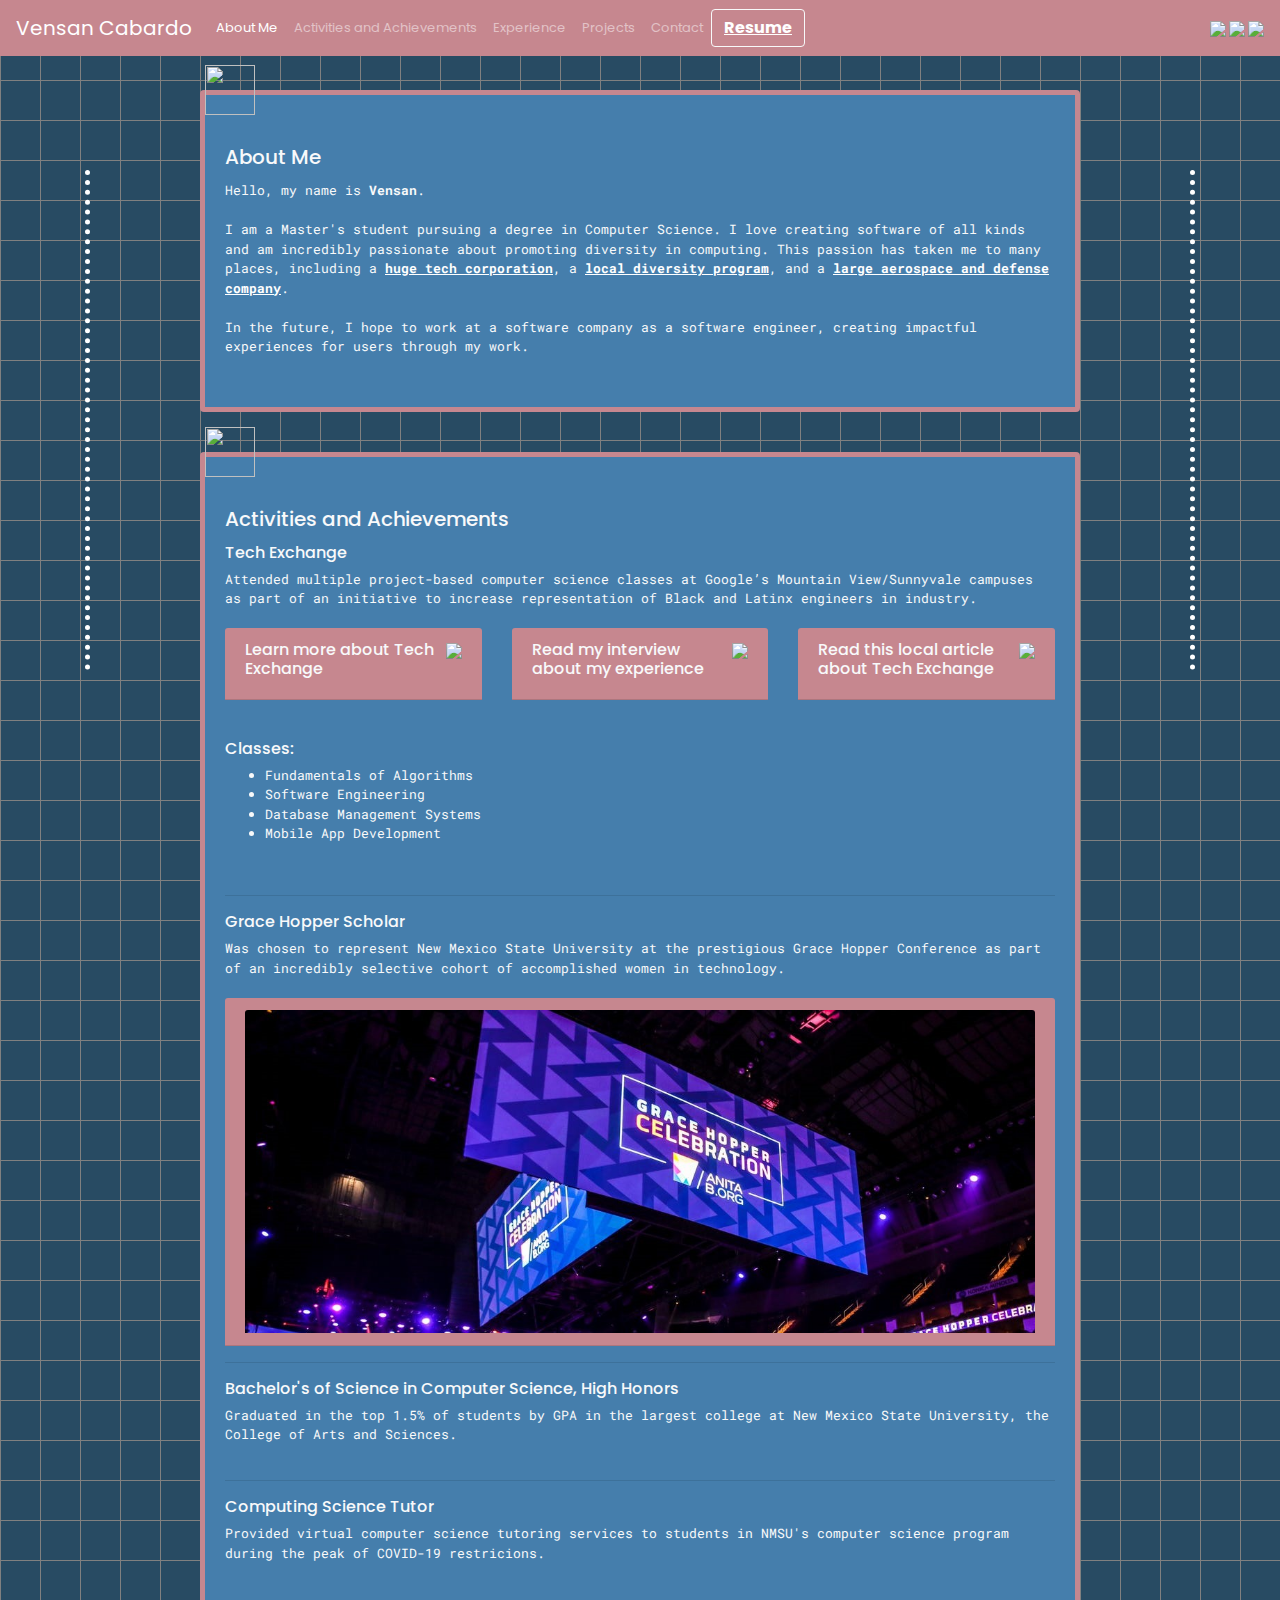
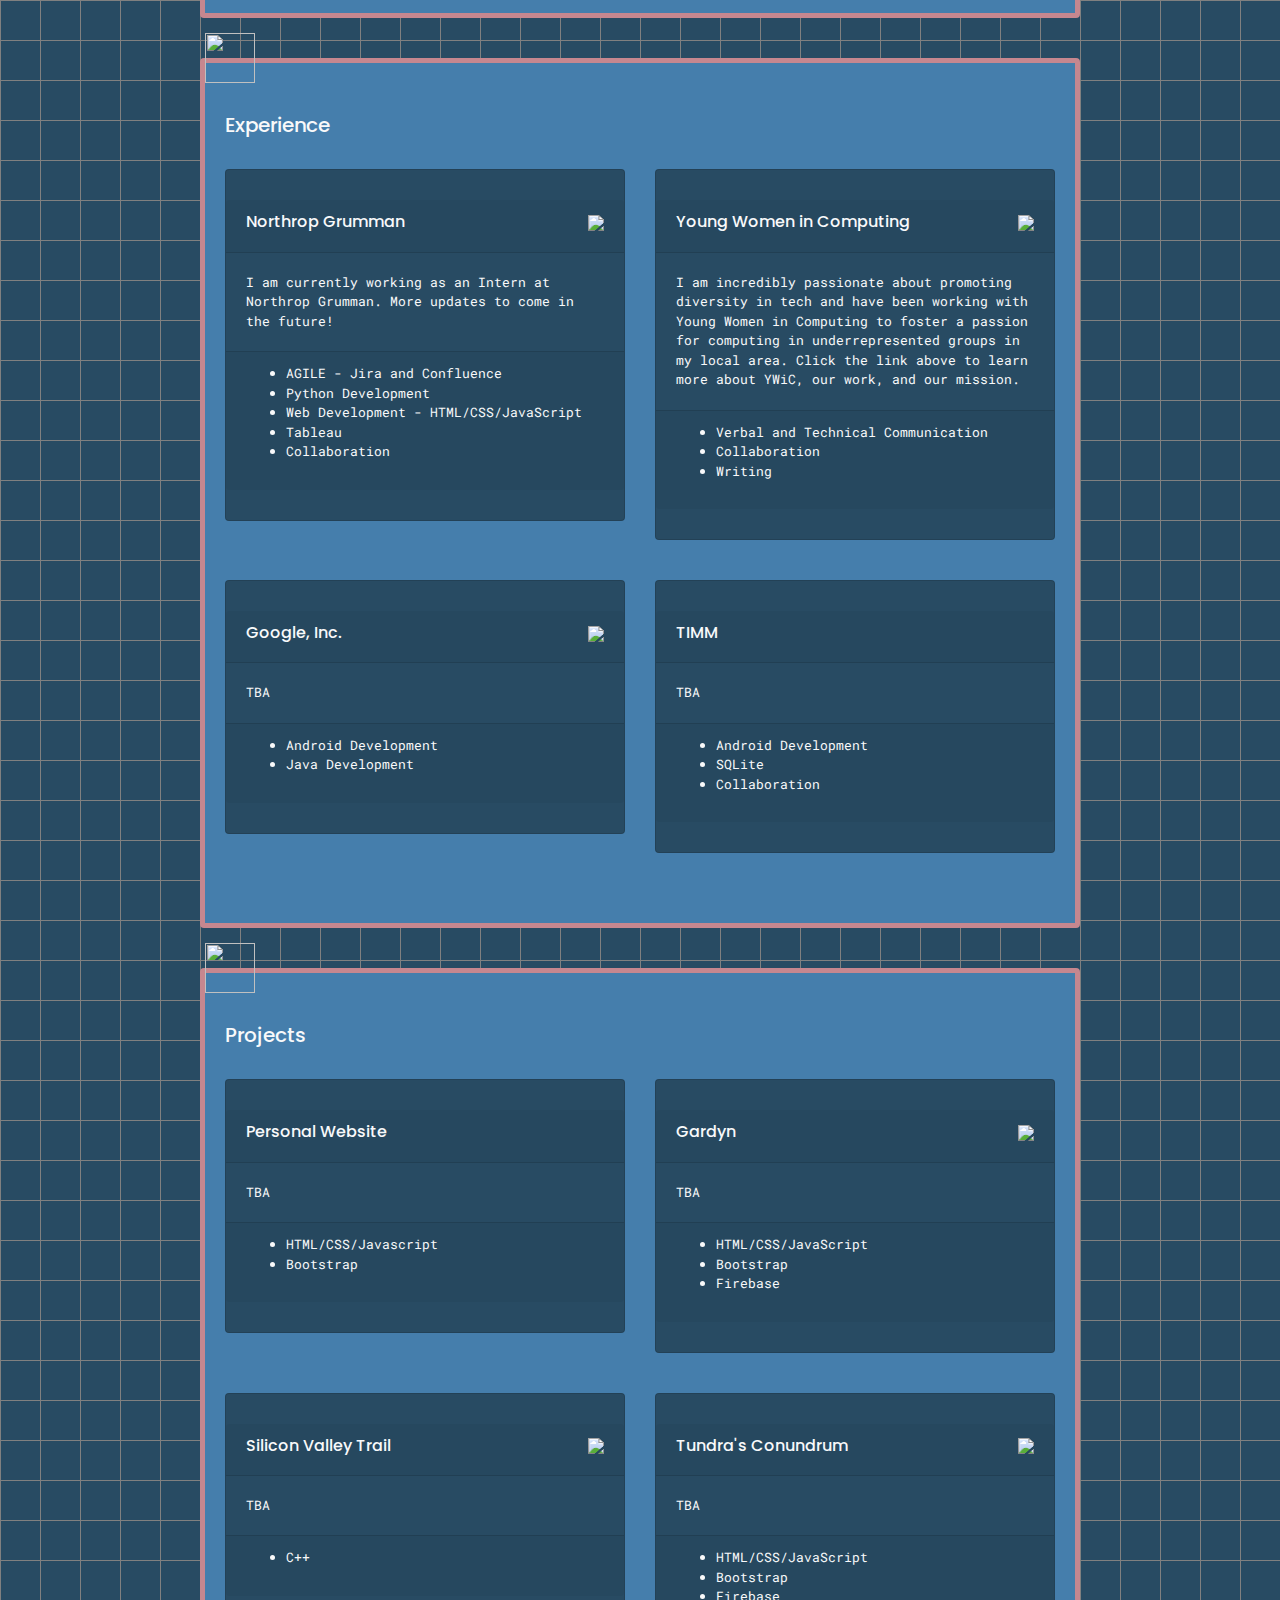
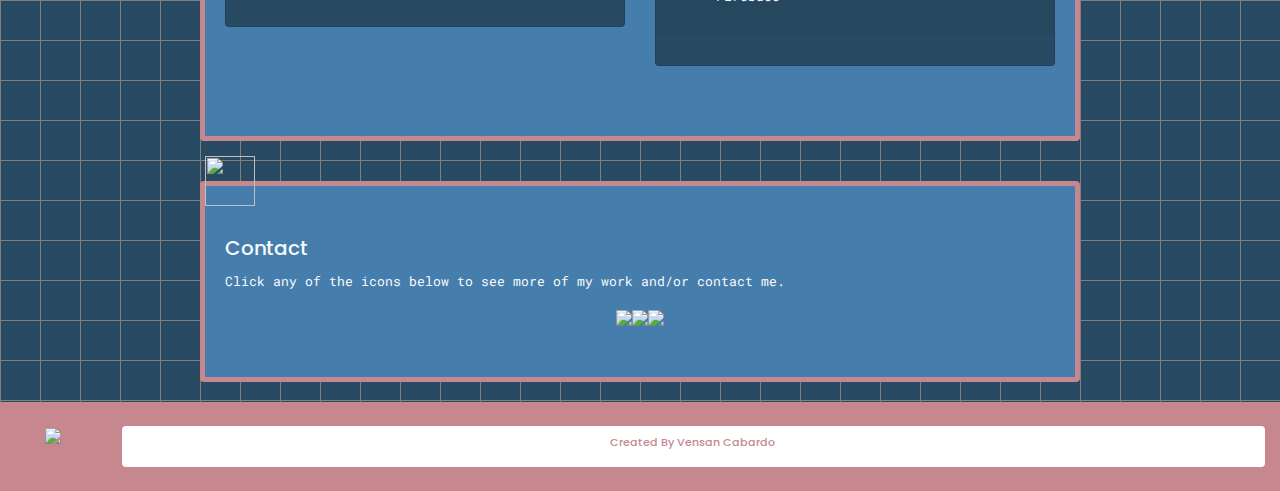
==== commit f66ea897: "Added updated resume and grace hopper image" ====
--- a/index.html
+++ b/index.html
@@ -43,7 +43,7 @@
           </li>
         </ul>
 
-        <button class="btn btn-outline-light" type="button">Resume</button>
+        <button class="btn btn-outline-light" type="button"><a href="Vensan_Cabardo_Resume.pdf" target="_blank" class="paragraph-link">Resume</a></button>
       </div>
 
       <div class="webpage-logos pull-right d-none d-md-block">
@@ -72,8 +72,8 @@
 
                     I am a Master's student pursuing a degree in Computer Science.
                     I love creating software of all kinds and am incredibly passionate about promoting diversity in computing.
-                    This passion has taken me to many places, including a <a href="https://www.google.com/" class="paragraph-link">huge tech corporation</a>, a
-                    <a href="https://ywic.nmsu.edu/" class="paragraph-link">local diversity program</a>, and a <a href="https://www.northropgrumman.com/" class="paragraph-link">large aerospace and defense company</a>.
+                    This passion has taken me to many places, including a <a href="https://www.google.com/" class="paragraph-link" target="_blank">huge tech corporation</a>, a
+                    <a href="https://ywic.nmsu.edu/" class="paragraph-link" target="_blank">local diversity program</a>, and a <a href="https://www.northropgrumman.com/" class="paragraph-link" target="_blank">large aerospace and defense company</a>.
                     <br><br>
                     In the future, I hope to work at a software company as a software engineer, creating impactful experiences for users through my work.
                 </div>
@@ -147,13 +147,13 @@
 
                   <h6>Grace Hopper Scholar</h6>
                     Was chosen to represent New Mexico State University at the prestigious Grace Hopper Conference as part of
-                    an incredibly selective cohort of women in technology.
+                    an incredibly selective cohort of accomplished women in technology.
                     <br>
                     <br>
                     <div class="row">
                       <div class="col">
                         <div class="card-header d-flex flex-row justify-content-between simple-card">
-                          <h6>TBA</h6>
+                          <img class="card-img-top" src="gracehopper.jpg" alt="Card image cap">
                         </div>
                       </div>
                     </div>
@@ -200,8 +200,10 @@
                         <!-- <div class="card-footer d-flex flex-row justify-content-center"> -->
                           <div class="card-footer text-light">
                             <ul>
-                              <li>AGILE</li>
+                              <li>AGILE - Jira and Confluence</li>
                               <li>Python Development</li>
+                              <li>Web Development - HTML/CSS/JavaScript</li>
+                              <li>Tableau</li>
                               <li>Collaboration</li>
                             </ul>
                           </div>
@@ -379,6 +381,7 @@
               <div class="card bg-primary border border-light">
                 <div class="card-body text-light text-light">
                   <h5 class="card-title">Contact</h5>
+                  <p>Click any of the icons below to see more of my work and/or contact me.</p>
                   <div class="d-flex flex-row justify-content-center">
                     <a href="mailto:vcabardo@nmsu.edu" target="_blank">
                       <img class='logo' src="https://img.icons8.com/ios-glyphs/60/ffffff/ms-outlook.png"/>
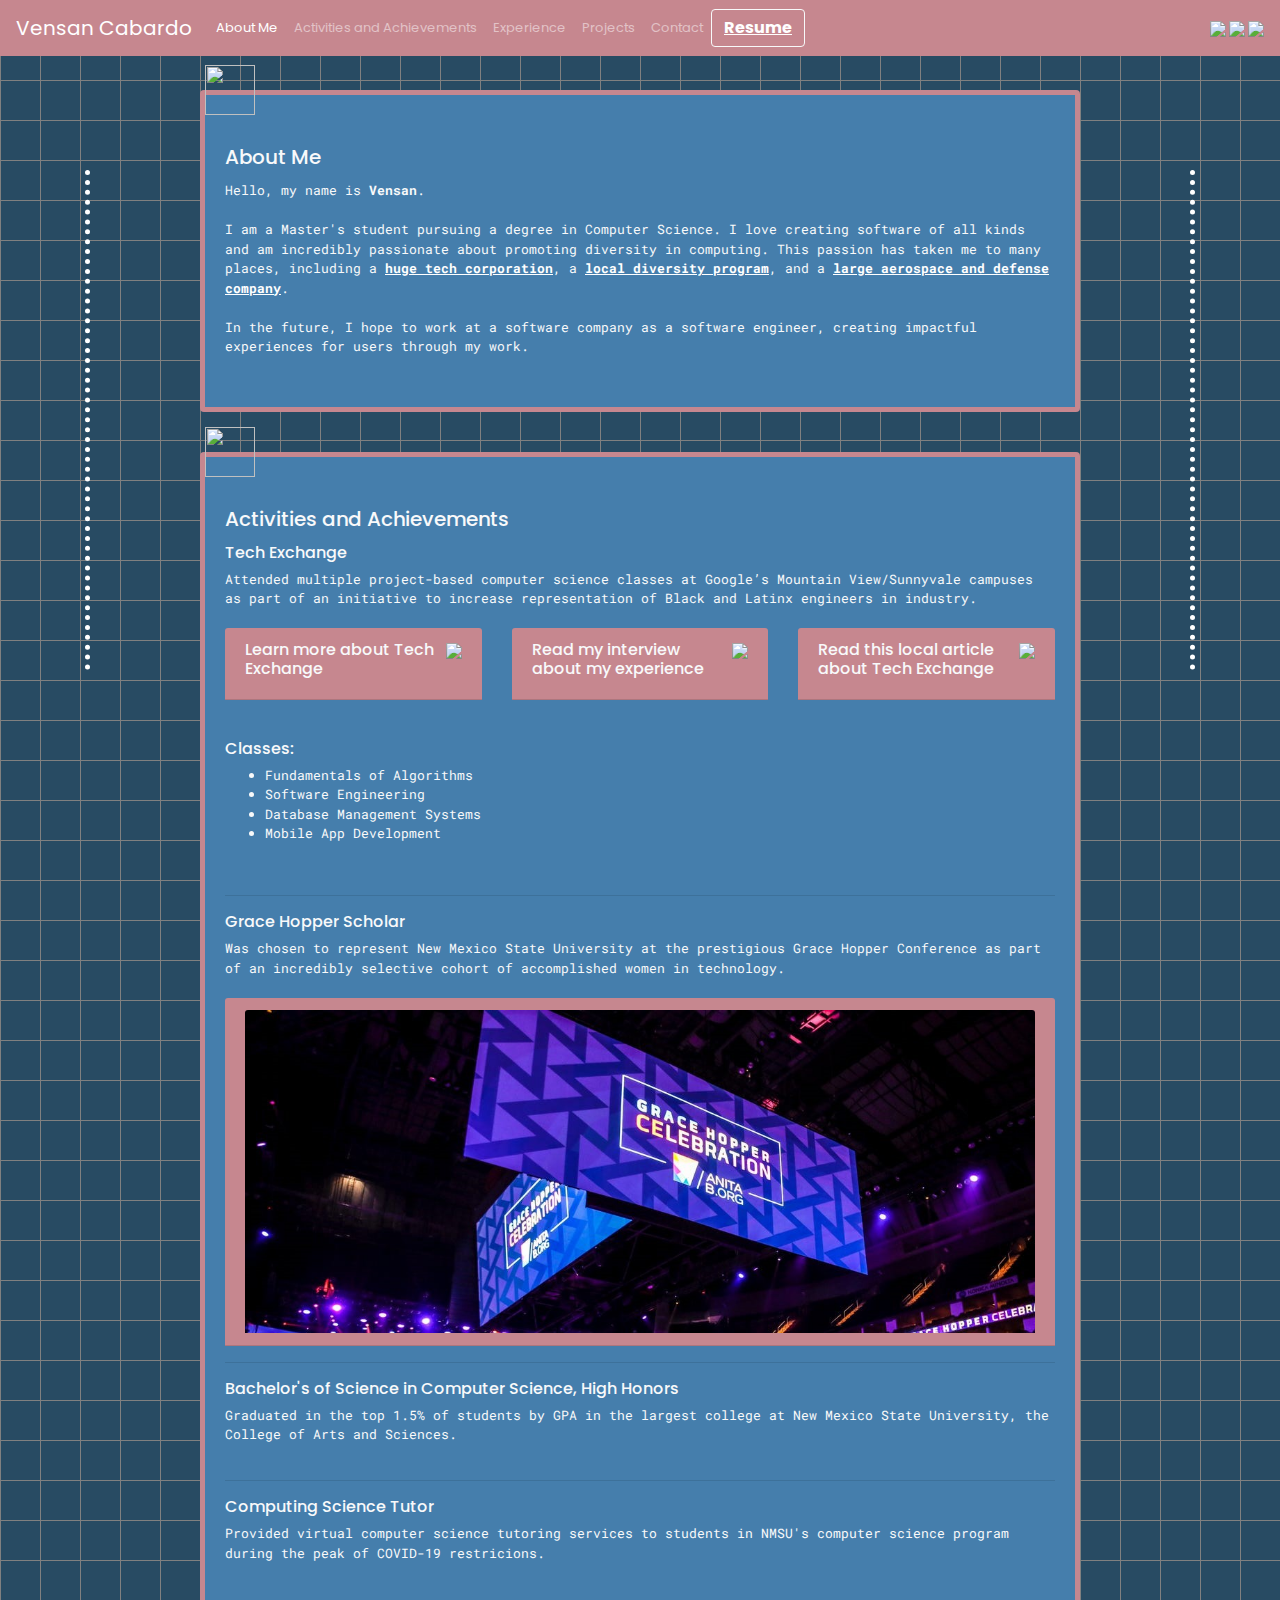
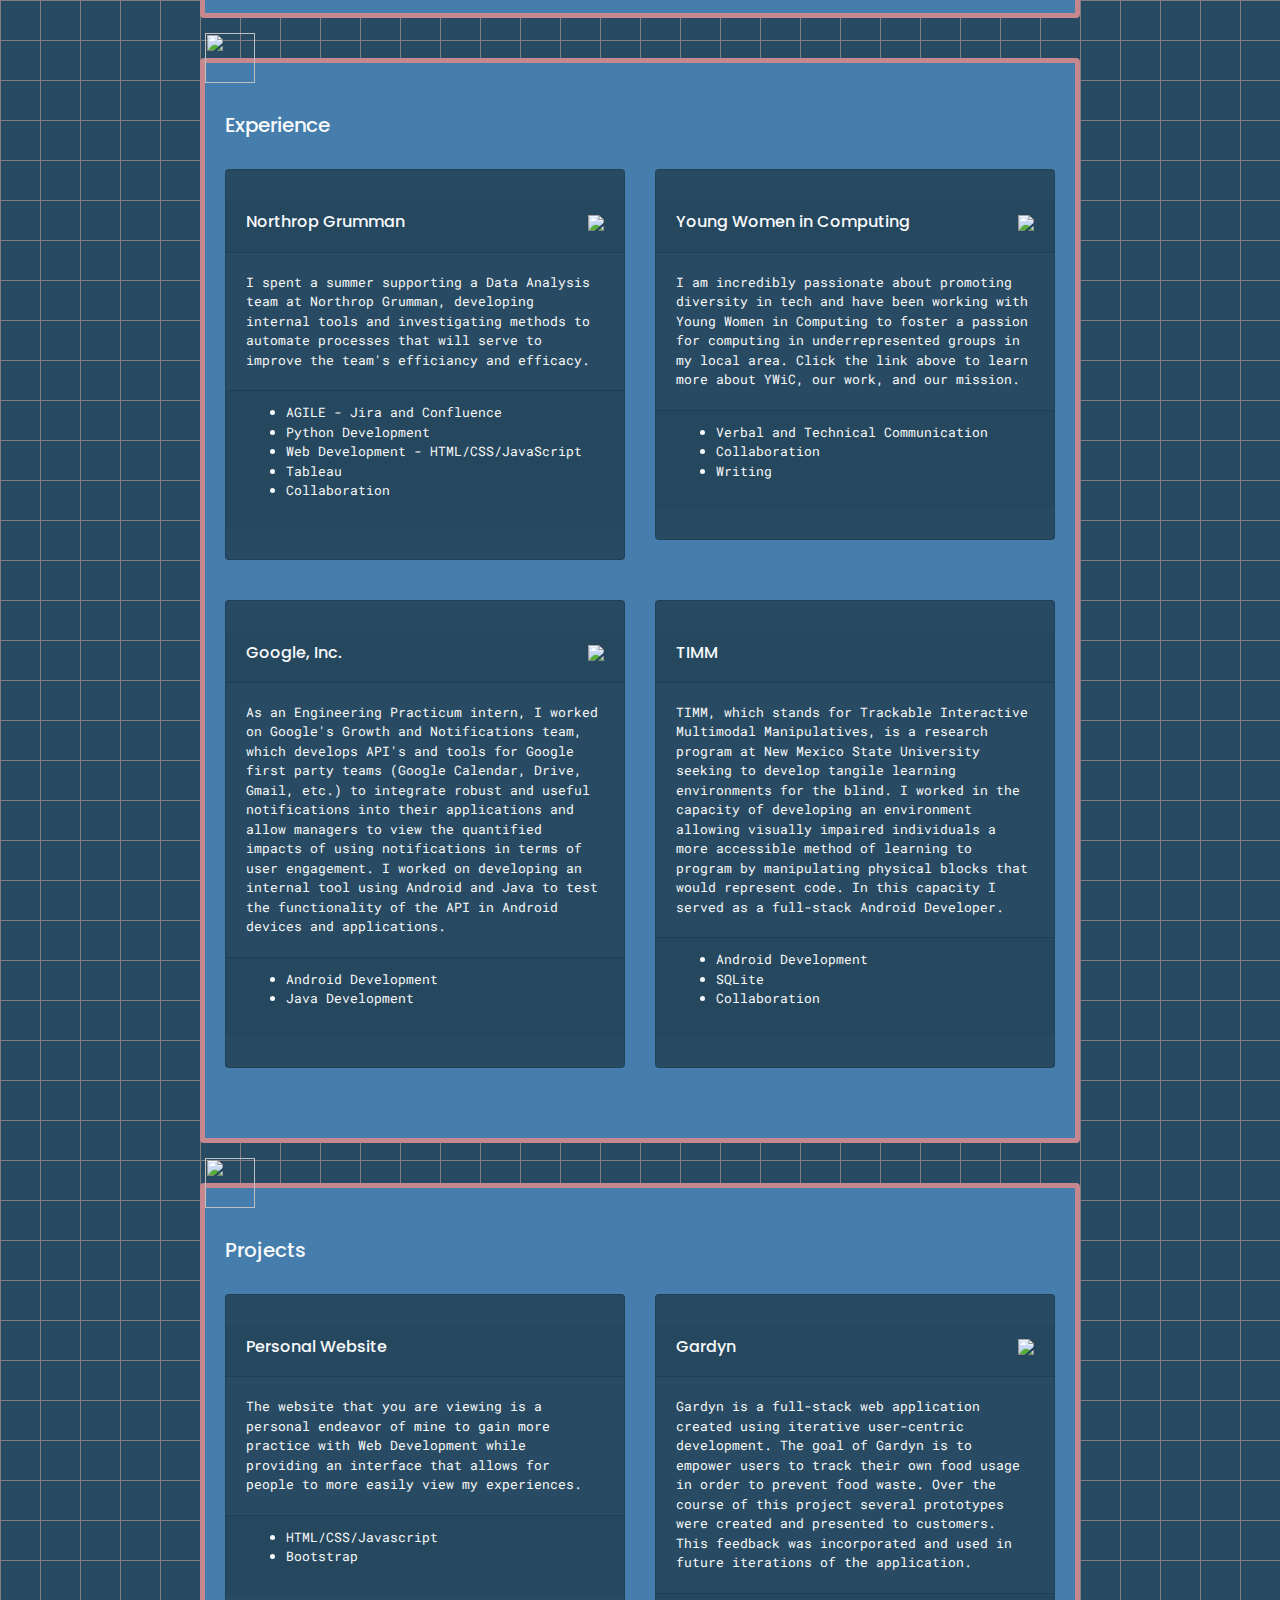
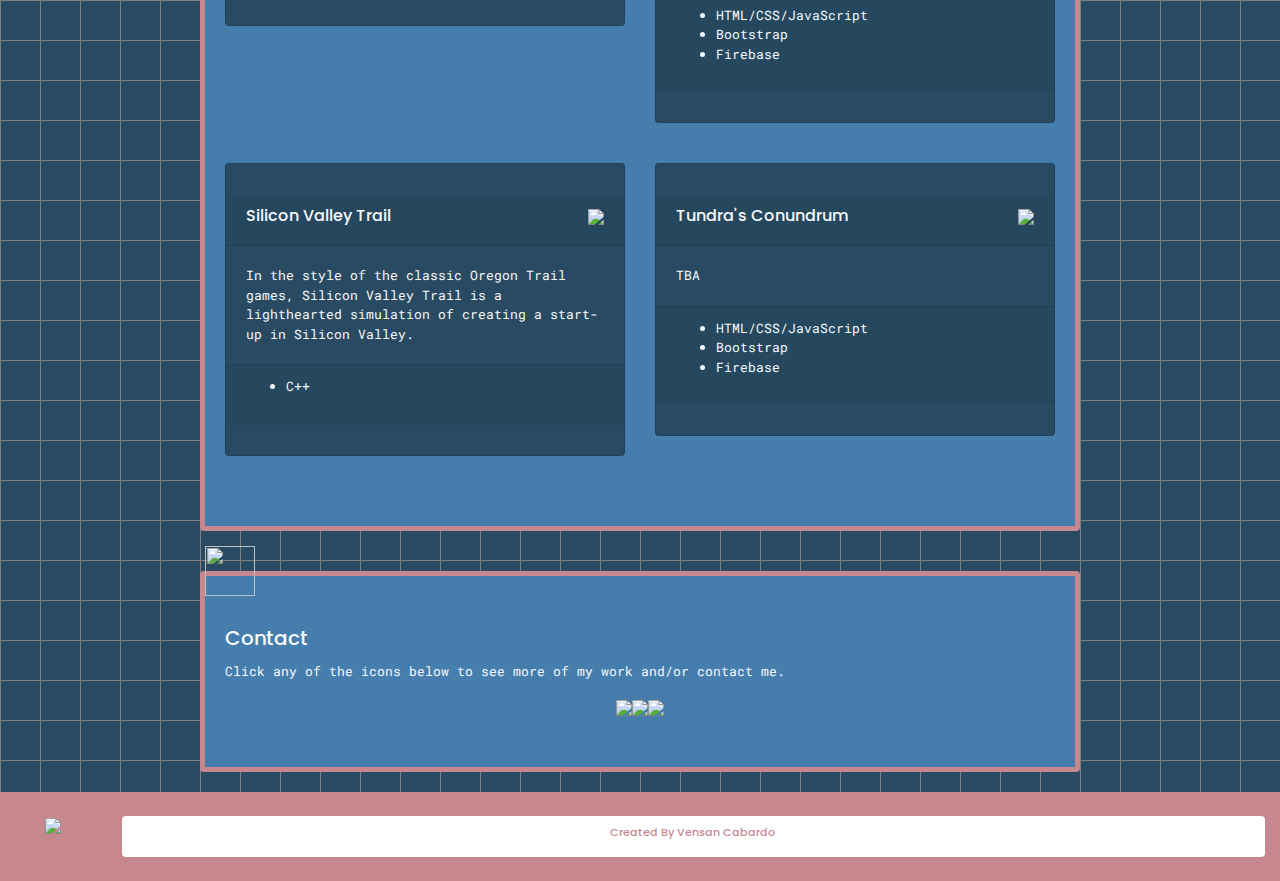
==== commit 762fb51d: "Adding more project information" ====
--- a/index.html
+++ b/index.html
@@ -195,7 +195,8 @@
                           </a>
                         </div>
                         <div class="card-body text-light">
-                          I am currently working as an Intern at Northrop Grumman. More updates to come in the future!
+                          I spent a summer supporting a Data Analysis team at Northrop Grumman, developing internal tools
+                          and investigating methods to automate processes that will serve to improve the team's efficiancy and efficacy.
                         </div>
                         <!-- <div class="card-footer d-flex flex-row justify-content-center"> -->
                           <div class="card-footer text-light">
@@ -245,7 +246,10 @@
                           </a>
                         </div>
                         <div class="card-body text-light">
-                          TBA
+                          As an Engineering Practicum intern, I worked on Google's Growth and Notifications team, which develops
+                          API's and tools for Google first party teams (Google Calendar, Drive, Gmail, etc.) to integrate robust and useful notifications into
+                          their applications and allow managers to view the quantified impacts of using notifications in terms of user engagement.
+                          I worked on developing an internal tool using Android and Java to test the functionality of the API in Android devices and applications.
                         </div>
                         <div class="card-footer text-light">
                           <ul>
@@ -262,7 +266,10 @@
 
                         </div>
                         <div class="card-body text-light">
-                          TBA
+                          TIMM, which stands for Trackable Interactive Multimodal Manipulatives, is a research program at New Mexico State University
+                          seeking to develop tangile learning environments for the blind. I worked in the capacity of developing an environment allowing
+                          visually impaired individuals a more accessible method of learning to program by manipulating physical blocks that would represent
+                          code. In this capacity I served as a full-stack Android Developer.
                         </div>
                         <div class="card-footer text-light">
                           <ul>
@@ -297,7 +304,8 @@
                           </a> -->
                         </div>
                         <div class="card-body text-light">
-                          TBA
+                          The website that you are viewing is a personal endeavor of mine to gain more practice with Web Development
+                          while providing an interface that allows for people to more easily view my experiences.
                         </div>
                         <div class="card-footer text-light">
                           <ul>
@@ -316,7 +324,9 @@
                           </a>
                         </div>
                         <div class="card-body text-light">
-                          TBA
+                          Gardyn is a full-stack web application created using iterative user-centric development. The goal of Gardyn is to empower users to track
+                          their own food usage in order to prevent food waste. Over the course of this project several prototypes were created and presented to customers.
+                          This feedback was incorporated and used in future iterations of the application.
                         </div>
                         <div class="card-footer text-light">
                           <ul>
@@ -338,7 +348,8 @@
                           </a>
                         </div>
                         <div class="card-body text-light">
-                          TBA
+                          In the style of the classic Oregon Trail games, Silicon Valley Trail is a lighthearted simulation of creating a start-up in Silicon Valley.
+
                         </div>
                         <div class="card-footer text-light">
                           <ul>
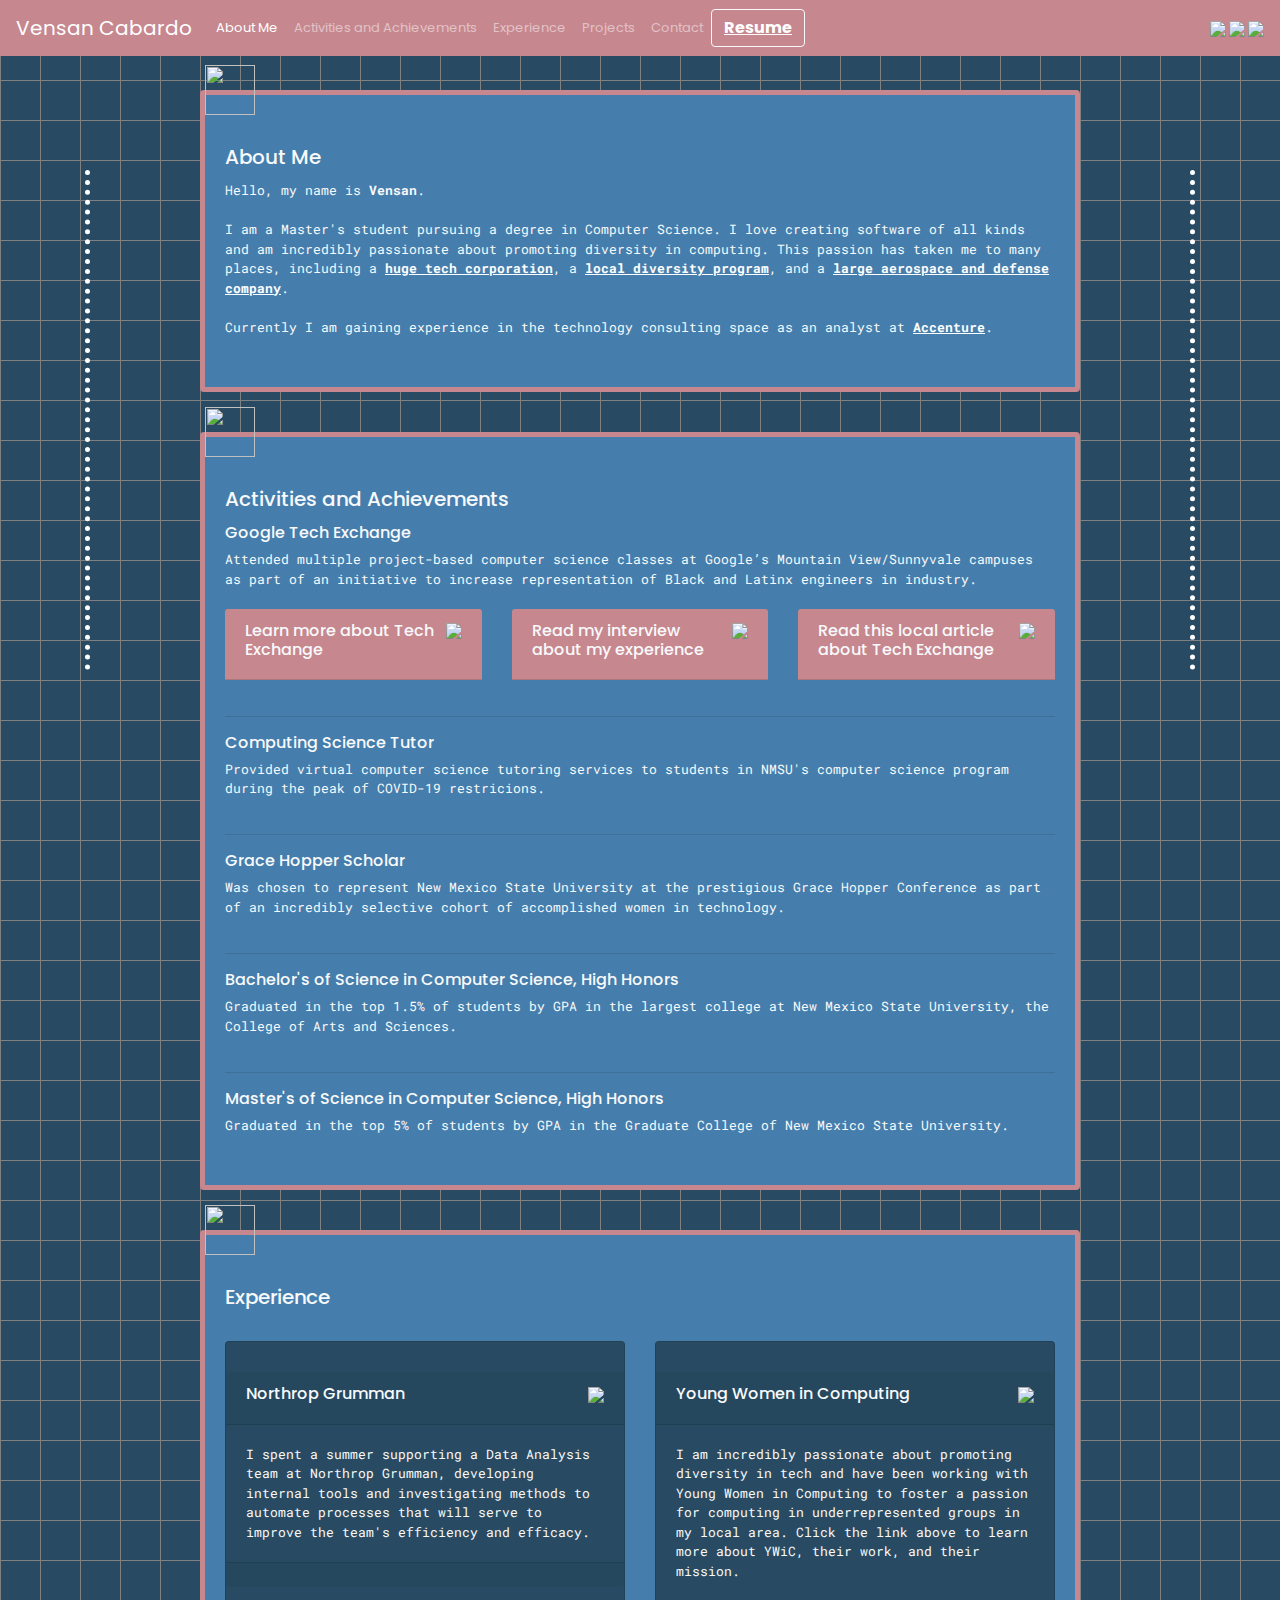
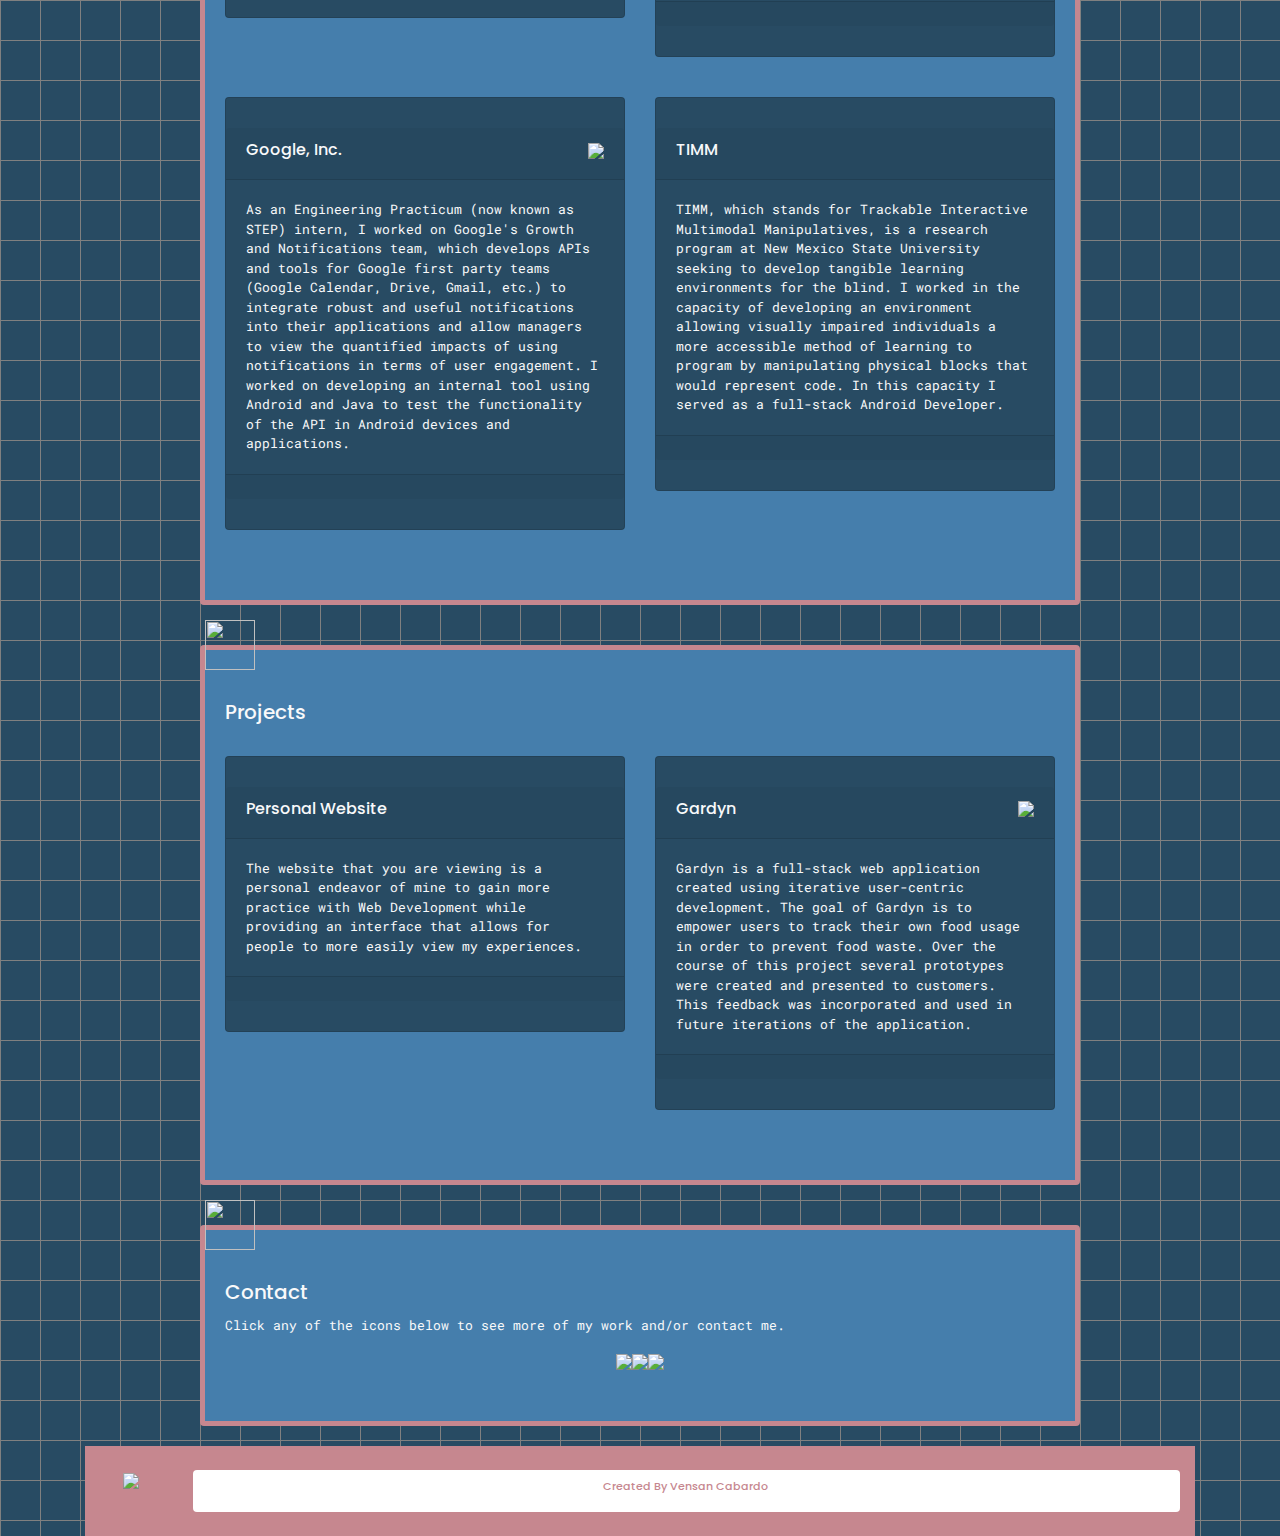
==== commit b788f461: "Update index.html" ====
--- a/index.html
+++ b/index.html
@@ -74,8 +74,11 @@
                     I love creating software of all kinds and am incredibly passionate about promoting diversity in computing.
                     This passion has taken me to many places, including a <a href="https://www.google.com/" class="paragraph-link" target="_blank">huge tech corporation</a>, a
                     <a href="https://ywic.nmsu.edu/" class="paragraph-link" target="_blank">local diversity program</a>, and a <a href="https://www.northropgrumman.com/" class="paragraph-link" target="_blank">large aerospace and defense company</a>.
-                    <br><br>
-                    In the future, I hope to work at a software company as a software engineer, creating impactful experiences for users through my work.
+
+                    <br>
+                    <br>
+                    
+                    Currently I am gaining experience in the technology consulting space as an analyst at <a href="https://www.accenture.com/us-en" class="paragraph-link" target="_blank">Accenture</a>.
                 </div>
               </div>
             </div>
@@ -92,7 +95,7 @@
                     <!-- <div class="card info-card"> -->
                       <!-- <img class="card-img-top" src="ng_roy.jpg" alt="Card image cap"> -->
 
-                      <h6>Tech Exchange</h6>
+                      <h6>Google Tech Exchange</h6>
 
 
                         Attended multiple project-based computer science classes
@@ -131,18 +134,15 @@
                           </div>
                         </div>
                       </div>
-                      <br>
-                      <br>
-                      <h6>Classes:</h6>
-                      <ul>
-                        <li>Fundamentals of Algorithms</li>
-                        <li>Software Engineering</li>
-                        <li>Database Management Systems</li>
-                        <li>Mobile App Development</li>
-                      </ul>
                     <!-- </div> -->
                     <br>
-
+                    <hr/>
+
+                    <h6>Computing Science Tutor</h6>
+                      Provided virtual computer science tutoring services to students in NMSU's computer science program
+                      during the peak of COVID-19 restricions.
+                    <br>
+                    <br>
                     <hr/>
 
                   <h6>Grace Hopper Scholar</h6>
@@ -150,13 +150,6 @@
                     an incredibly selective cohort of accomplished women in technology.
                     <br>
                     <br>
-                    <div class="row">
-                      <div class="col">
-                        <div class="card-header d-flex flex-row justify-content-between simple-card">
-                          <img class="card-img-top" src="gracehopper.jpg" alt="Card image cap">
-                        </div>
-                      </div>
-                    </div>
                   <hr/>
 
                   <h6>Bachelor's of Science in Computer Science, High Honors</h6>
@@ -166,9 +159,8 @@
                   <br>
                   <hr/>
 
-                  <h6>Computing Science Tutor</h6>
-                  Provided virtual computer science tutoring services to students in NMSU's computer science program
-                  during the peak of COVID-19 restricions.
+                  <h6>Master's of Science in Computer Science, High Honors</h6>
+                    Graduated in the top 5% of students by GPA in the Graduate College of New Mexico State University.
                   <br>
 
                 </div>
@@ -196,17 +188,17 @@
                         </div>
                         <div class="card-body text-light">
                           I spent a summer supporting a Data Analysis team at Northrop Grumman, developing internal tools
-                          and investigating methods to automate processes that will serve to improve the team's efficiancy and efficacy.
+                          and investigating methods to automate processes that will serve to improve the team's efficiency and efficacy.
                         </div>
                         <!-- <div class="card-footer d-flex flex-row justify-content-center"> -->
                           <div class="card-footer text-light">
-                            <ul>
-                              <li>AGILE - Jira and Confluence</li>
+                            <!-- <ul>
+                              <li>Jira and Confluence</li>
                               <li>Python Development</li>
                               <li>Web Development - HTML/CSS/JavaScript</li>
                               <li>Tableau</li>
                               <li>Collaboration</li>
-                            </ul>
+                            </ul> -->
                           </div>
                         <!-- </div> -->
                       </div>
@@ -223,61 +215,62 @@
                             I am incredibly passionate about promoting diversity in tech and have been working
                             with Young Women in Computing to foster
                             a passion for computing in underrepresented groups in my local area.
-                            Click the link above to learn more about YWiC, our work, and our mission.
+                            Click the link above to learn more about YWiC, their work, and their mission.
                         </div>
                         <div class="card-footer text-light">
-                          <ul>
+                          <!-- <ul>
                             <li>Verbal and Technical Communication</li>
                             <li>Collaboration</li>
                             <li>Writing</li>
                           </ul>
-                        </div>
+                        </div> -->
                       </div>
                     </div>
                   </div>
-                  <div class="row">
-                    <div class="col">
-                      <div class="card info-card">
-                        <!-- <img class="card-img-top" src="google.jpg" alt="Card image cap"> -->
-                        <div class="card-header d-flex flex-row justify-content-between">
-                          <h6>Google, Inc.</h6>
-                          <a href="https://buildyourfuture.withgoogle.com/programs/step/" class="external-link">
-                            <img src="https://img.icons8.com/material-outlined/24/ffffff/external-link.png"/>
-                          </a>
-                        </div>
-                        <div class="card-body text-light">
-                          As an Engineering Practicum intern, I worked on Google's Growth and Notifications team, which develops
-                          API's and tools for Google first party teams (Google Calendar, Drive, Gmail, etc.) to integrate robust and useful notifications into
-                          their applications and allow managers to view the quantified impacts of using notifications in terms of user engagement.
-                          I worked on developing an internal tool using Android and Java to test the functionality of the API in Android devices and applications.
-                        </div>
-                        <div class="card-footer text-light">
-                          <ul>
-                            <li>Android Development</li>
-                            <li>Java Development</li>
-                          </ul>
-                        </div>
-                      </div>
-                    </div>
-                    <div class="col">
-                      <div class="card info-card">
-                        <div class="card-header d-flex flex-row justify-content-between">
-                          <h6>TIMM</h6>
-
-                        </div>
-                        <div class="card-body text-light">
-                          TIMM, which stands for Trackable Interactive Multimodal Manipulatives, is a research program at New Mexico State University
-                          seeking to develop tangile learning environments for the blind. I worked in the capacity of developing an environment allowing
-                          visually impaired individuals a more accessible method of learning to program by manipulating physical blocks that would represent
-                          code. In this capacity I served as a full-stack Android Developer.
-                        </div>
-                        <div class="card-footer text-light">
-                          <ul>
-                            <li>Android Development</li>
-                            <li>SQLite</li>
-                            <li>Collaboration</li>
-                          </ul>
-                        </div>
+                </div>
+
+                <div class="row">
+                  <div class="col">
+                    <div class="card info-card">
+                      <!-- <img class="card-img-top" src="google.jpg" alt="Card image cap"> -->
+                      <div class="card-header d-flex flex-row justify-content-between">
+                        <h6>Google, Inc.</h6>
+                        <a href="https://buildyourfuture.withgoogle.com/programs/step/" class="external-link">
+                          <img src="https://img.icons8.com/material-outlined/24/ffffff/external-link.png"/>
+                        </a>
+                      </div>
+                      <div class="card-body text-light">
+                        As an Engineering Practicum (now known as STEP) intern, I worked on Google's Growth and Notifications team, which develops
+                        APIs and tools for Google first party teams (Google Calendar, Drive, Gmail, etc.) to integrate robust and useful notifications into
+                        their applications and allow managers to view the quantified impacts of using notifications in terms of user engagement.
+                        I worked on developing an internal tool using Android and Java to test the functionality of the API in Android devices and applications.
+                      </div>
+                      <div class="card-footer text-light">
+                        <!-- <ul>
+                          <li>Android Development</li>
+                          <li>Java Development</li>
+                        </ul> -->
+                      </div>
+                    </div>
+                  </div>
+                  <div class="col">
+                    <div class="card info-card">
+                      <div class="card-header d-flex flex-row justify-content-between">
+                        <h6>TIMM</h6>
+
+                      </div>
+                      <div class="card-body text-light">
+                        TIMM, which stands for Trackable Interactive Multimodal Manipulatives, is a research program at New Mexico State University
+                        seeking to develop tangible learning environments for the blind. I worked in the capacity of developing an environment allowing
+                        visually impaired individuals a more accessible method of learning to program by manipulating physical blocks that would represent
+                        code. In this capacity I served as a full-stack Android Developer.
+                      </div>
+                      <div class="card-footer text-light">
+                        <!-- <ul>
+                          <li>Android Development</li>
+                          <li>SQLite</li>
+                          <li>Collaboration</li>
+                        </ul> -->
                       </div>
                     </div>
                   </div>
@@ -285,6 +278,7 @@
               </div>
             </div>
           </div>
+        </div>
         </div>
 
         <div id="projects" class="row">
@@ -308,10 +302,10 @@
                           while providing an interface that allows for people to more easily view my experiences.
                         </div>
                         <div class="card-footer text-light">
-                          <ul>
+                          <!-- <ul>
                             <li>HTML/CSS/Javascript</li>
                             <li>Bootstrap</li>
-                          </ul>
+                          </ul> -->
                         </div>
                       </div>
                     </div>
@@ -329,56 +323,16 @@
                           This feedback was incorporated and used in future iterations of the application.
                         </div>
                         <div class="card-footer text-light">
-                          <ul>
+                          <!-- <ul>
                             <li>HTML/CSS/JavaScript</li>
                             <li>Bootstrap</li>
                             <li>Firebase</li>
-                          </ul>
+                          </ul> -->
                         </div>
                       </div>
                     </div>
                   </div>
-                  <div class="row">
-                    <div class="col">
-                      <div class="card info-card">
-                        <div class="card-header d-flex flex-row justify-content-between">
-                          <h6>Silicon Valley Trail</h6>
-                          <a href="#" class="external-link">
-                            <img src="https://img.icons8.com/material-outlined/24/ffffff/external-link.png"/>
-                          </a>
-                        </div>
-                        <div class="card-body text-light">
-                          In the style of the classic Oregon Trail games, Silicon Valley Trail is a lighthearted simulation of creating a start-up in Silicon Valley.
-
-                        </div>
-                        <div class="card-footer text-light">
-                          <ul>
-                            <li>C++</li>
-                          </ul>
-                        </div>
-                      </div>
-                    </div>
-                    <div class="col">
-                      <div class="card info-card">
-                        <div class="card-header d-flex flex-row justify-content-between">
-                          <h6>Tundra's Conundrum</h6>
-                          <a href="https://tundrasconundrum-6af20.firebaseapp.com/" class="external-link">
-                            <img src="https://img.icons8.com/material-outlined/24/ffffff/external-link.png"/>
-                          </a>
-                        </div>
-                        <div class="card-body text-light">
-                          TBA
-                        </div>
-                        <div class="card-footer text-light">
-                          <ul>
-                            <li>HTML/CSS/JavaScript</li>
-                            <li>Bootstrap</li>
-                            <li>Firebase</li>
-                          </ul>
-                        </div>
-                      </div>
-                    </div>
-                  </div>
+
                 </div>
               </div>
             </div>
@@ -394,8 +348,8 @@
                   <h5 class="card-title">Contact</h5>
                   <p>Click any of the icons below to see more of my work and/or contact me.</p>
                   <div class="d-flex flex-row justify-content-center">
-                    <a href="mailto:vcabardo@nmsu.edu" target="_blank">
-                      <img class='logo' src="https://img.icons8.com/ios-glyphs/60/ffffff/ms-outlook.png"/>
+                    <a href="mailto:vensancabardo@gmail.com" target="_blank">
+                      <img class='logo' src="https://img.icons8.com/ios-filled/60/FFFFFF/gmail.png"/>
                     </a>
                     <a href="https://github.com/vcabardo" target="_blank">
                       <img class='logo' src="https://img.icons8.com/ios-glyphs/60/ffffff/github.png"/>
@@ -409,22 +363,17 @@
             </div>
           </div>
         </div>
-      </div>
-
-      <div class="col-sm-1 d-none d-sm-block">
-          <hr id="right">
-      </div>
+
+
+    </div>
+    <div class="col-sm-1 d-none d-sm-block">
+        <hr id="right">
     </div>
   </div>
 
 
 <footer>
   <div class="container-fluid text-center text-lg-start text-light navbar-bg-color">
-    <!-- <div class="row ">
-      <div class="col">
-
-      </div>
-    </div> -->
     <div class="row d-flex flex-row justify-content-between pt-4 pb-4">
       <div class="col-sm-1">
         <img src="https://img.icons8.com/material-outlined/48/ffffff/search--v1.png"/>
@@ -437,13 +386,12 @@
     </div>
     <!-- <div class="row">
       <div class="col">
-        <a href="https://icons8.com/icon/62856/github">GitHub icon by Icons8</a>
-        <a href="https://icons8.com/icon/98960/linkedin">LinkedIn icon by Icons8</a>
-        <a href="https://icons8.com/icon/82787/external-link">External Link icon by Icons8</a>
-        <a href="https://icons8.com/icon/82771/delete">Delete icon by Icons8</a>
-        <a href="https://icons8.com/icon/6q0VaNeSlcPI/rounded-square">Rounded Square icon by Icons8</a>
-        <a href="https://icons8.com/icon/85458/minus">Minus icon by Icons8</a>
-        <a href="https://icons8.com/icon/100638/microsoft-outlook">Microsoft Outlook icon by Icons8</a>
+        <a class="text-light" href="https://icons8.com/icon/62856/github">GitHub icon by Icons8</a> •
+        <a class="text-light" href="https://icons8.com/icon/98960/linkedin">LinkedIn icon by Icons8</a> •
+        <a class="text-light" href="https://icons8.com/icon/82787/external-link">External Link icon by Icons8</a> •
+        <a class="text-light" href="https://icons8.com/icon/82771/delete">Delete icon by Icons8</a> •
+        <a class="text-light" href="https://icons8.com/icon/6q0VaNeSlcPI/rounded-square">Rounded Square icon by Icons8</a> •
+        <a class="text-light" href="https://icons8.com/icon/85458/minus">Minus icon by Icons8</a>
       </div>
     </div> -->
   </div>
